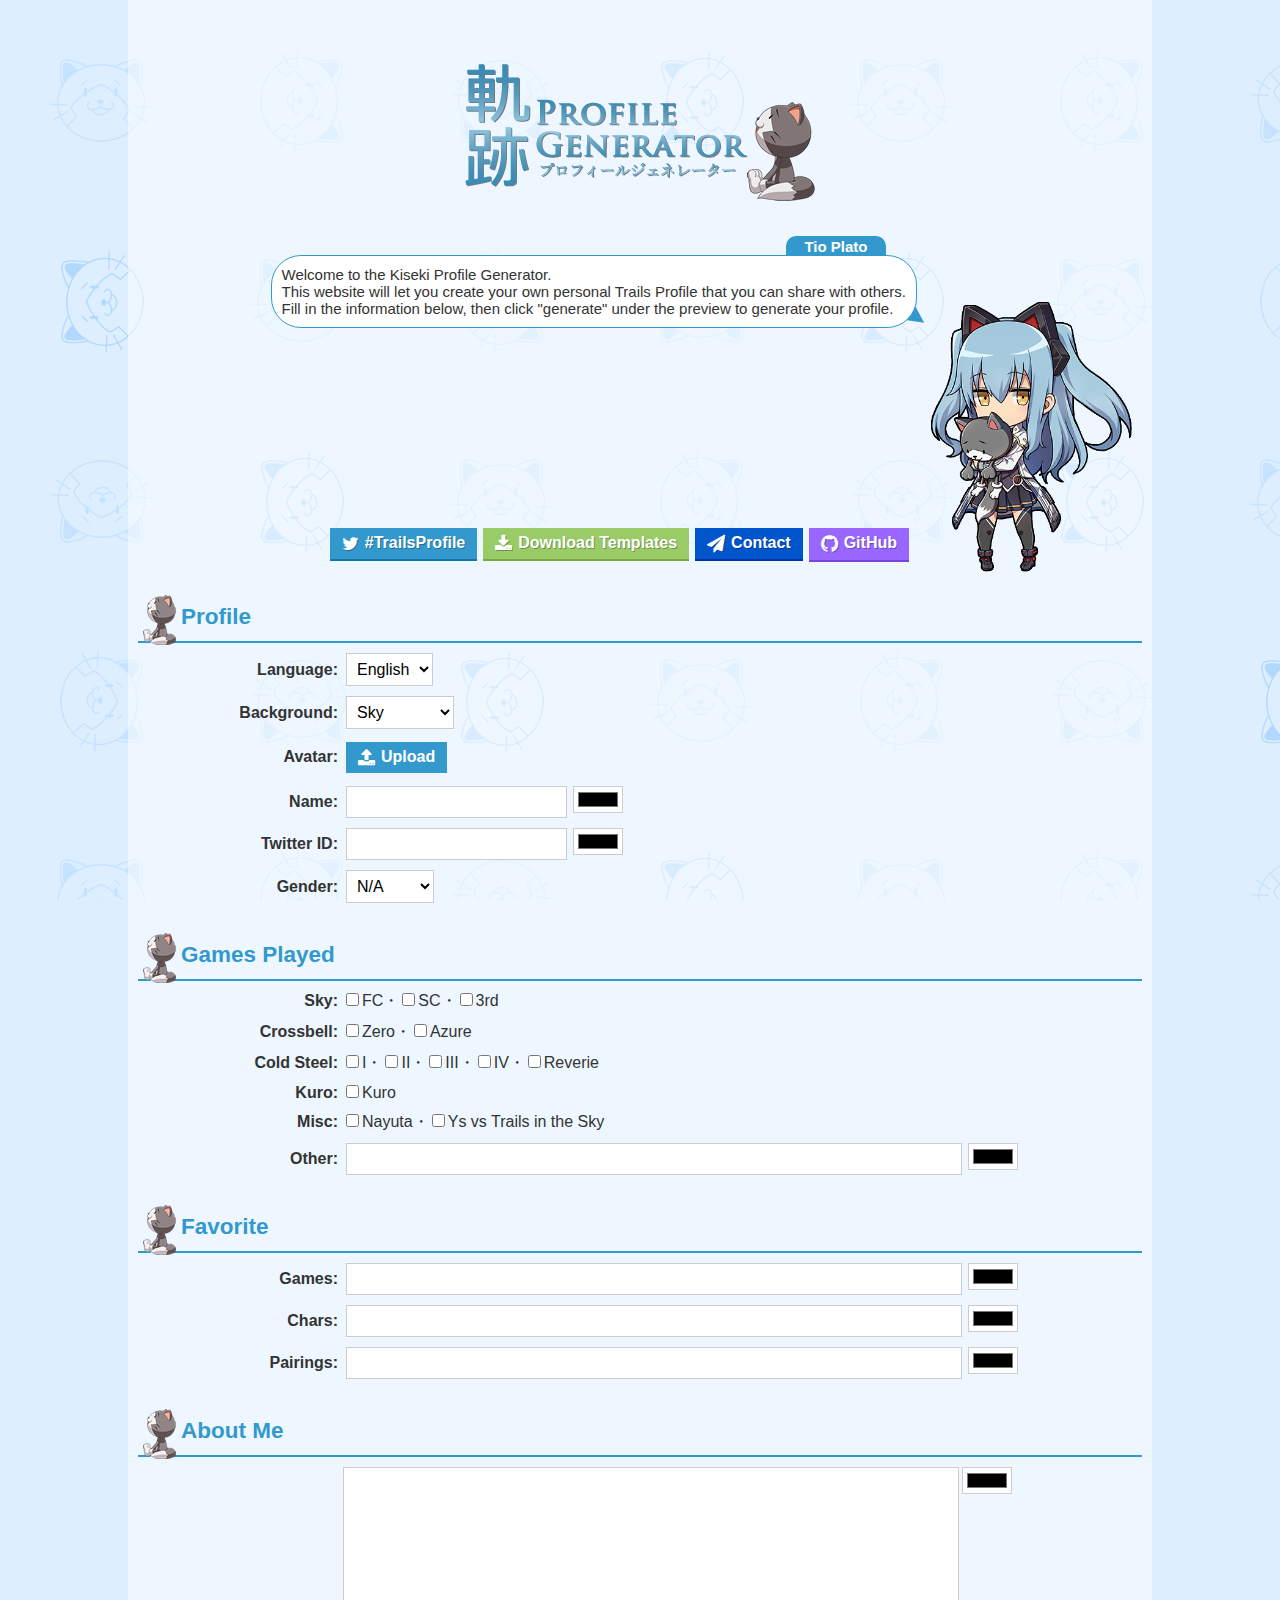
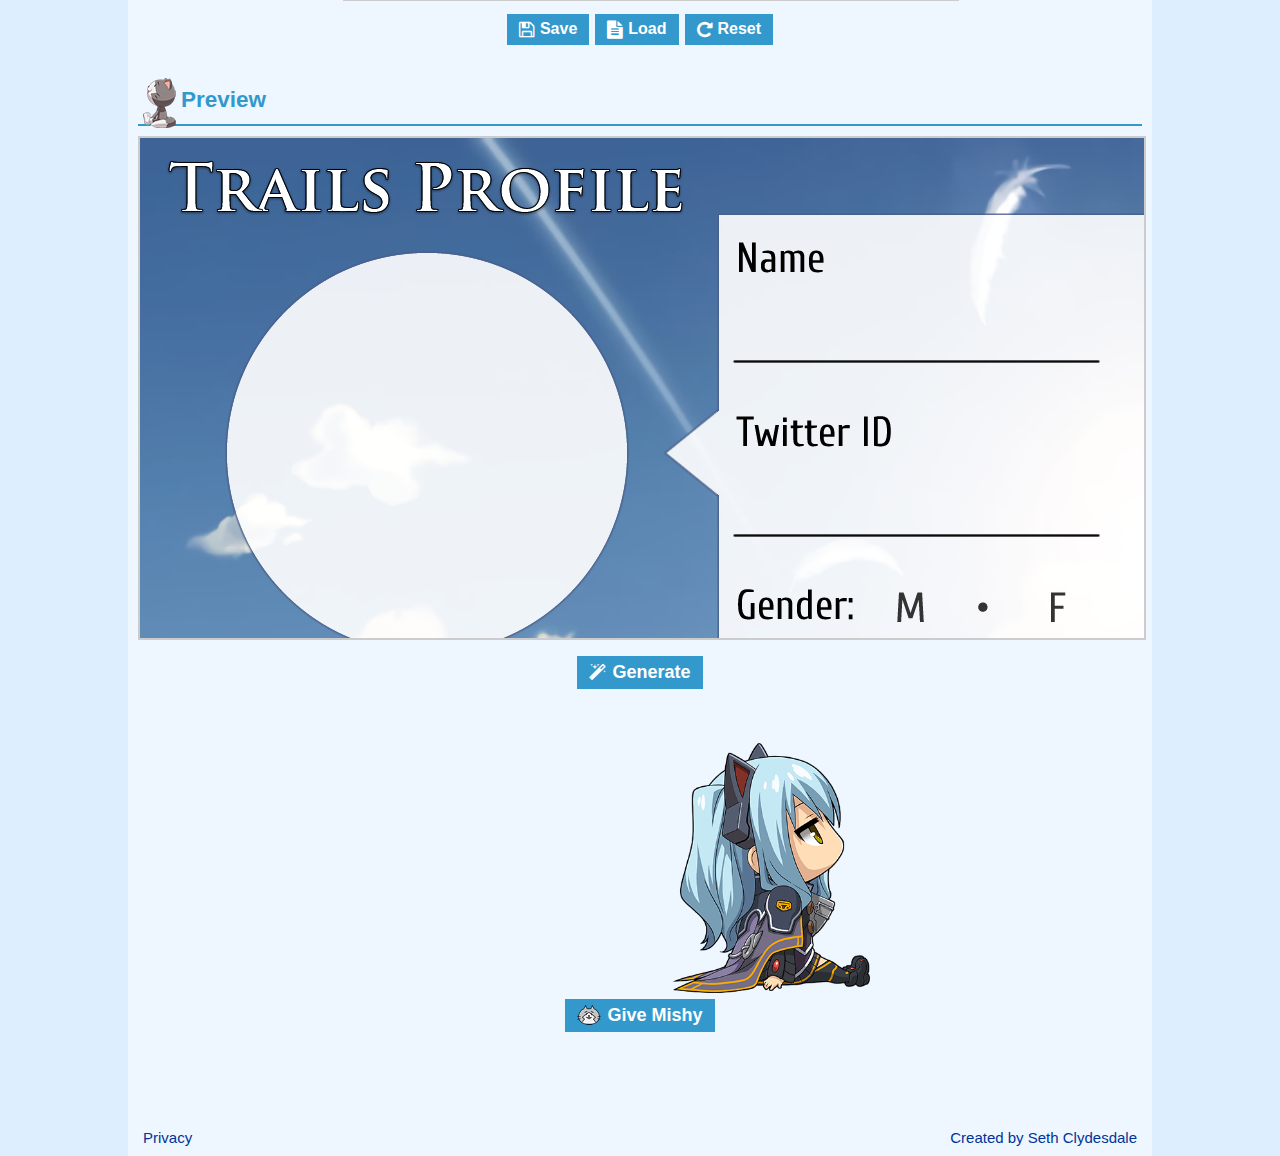
==== index.html @ 57419b1f "various updates" ====
<!DOCTYPE html>
<html prefix="og: http://ogp.me/ns#">
  <head>
    <title>Kiseki Profile Generator</title>
    <meta name="title" content="Kiseki Profile Generator">
    <meta name="twitter:title" content="Kiseki Profile Generator">
    <meta property="og:title" content="Kiseki Profile Generator">
    <meta name="description" content="Create and share your Kiseki Profile with others.">
    <meta property="og:description" content="Create and share your Kiseki Profile with others.">
    <link rel="shortcut icon" type="image/x-icon" href="aeon-system/images/tio.ico">

    <meta name="keywords" content="Trails profile, 軌跡プロフィール, templates, テンプレート, Falcom, ファルコム">
    <meta name="language" content="en">
    <meta charset="UTF-8">
    <meta name="viewport" content="width=device-width, initial-scale=1">

    <meta property="og:site_name" content="sethclydesdale.github.io">
    <meta property="og:url" content="https://sethclydesdale.github.io/kiseki-profile-generator/">
    <meta property="og:type" content="website">
    <meta property="og:image" content="https://sethclydesdale.github.io/kiseki-profile-generator/aeon-system/images/social.png">
    <meta name="twitter:card" content="summary">
    <meta name="twitter:creator" content="@SethC1995">

    <link rel="stylesheet" href="aeon-system/special-style-section.min.css">
    <script src="aeon-system/aeon-system.min.js"></script>
    <script src="aeon-system/html2canvas.min.js"></script>
    <script src="aeon-system/ga.js" async></script>
  </head>

  <body ondrop="AeonSystem.dropFile(event);" class="en-lang">
<script>
// quick lang change
if (storageOK && /"lang":"ja"/.test(localStorage.kisekiProfile)) {
  document.body.className = 'ja-lang';
  AeonSystem.profile.lang = 'ja';
}
</script>
    <div id="content">
      <div id="content-inner">
        <h1 id="logo"><a href="./" title="Kiseki Profile Generator"><img src="aeon-system/images/logo.png" alt="Kiseki Profile Generator"></a></h1>
        <div id="intro-box" class="clear">
          <p id="intro-bubble"><span class="en">Welcome to the Kiseki Profile Generator.</span><span class="ja">軌跡プロフィールジェネレーターへようこそ。</span><br><span class="en">This website will let you create your own personal Trails Profile that you can share with others.</span><span class="ja">このウェブサイトは、あなたの軌跡プロフィールを作らせます。</span><br><span class="en">Fill in the information below, then click "generate" under the preview to generate your profile.</span><span class="ja">次の情報を書き込んで、プレビューの下の「生成する」をクリックします。</span></p>
          <div id="intro-tio-container"><img id="intro-tio" src="aeon-system/images/intro-tio.png" title="めんどくさいです・・・でもがんばります。" onclick="AeonSystem.limitBreak(this);"></div>
          <div id="preload">
            <img src="aeon-system/images/tio-staff.png">
            <img src="aeon-system/images/tio-aeon-system.png">
            <img src="aeon-system/images/tio-plato.png">
            <img src="aeon-system/images/tio-plato-excited.png">
            <img src="aeon-system/images/mishy-run.png">
            <img src="aeon-system/images/tio-and-mishy.png">
          </div>
          <div id="aeon-system-audio">
            <audio id="aeon-system-kidou"><source src="aeon-system/audio/aeon-system-kidou.mp3" type="audio/mpeg"></audio>
            <audio id="aeon-system-limit-break"><source src="aeon-system/audio/aeon-system-limit-break.mp3" type="audio/mpeg"></audio>
            <audio id="mystic-core" loop><source src="aeon-system/audio/Mystic%20Core.mp3" type="audio/mpeg"></audio>
          </div>
        </div>
        
        <div id="button-options">
          <span class="en"><a class="link-profiles button" href="https://twitter.com/search?q=%23TrailsProfile&src=typed_query&f=live" target="_blank"><i class="fa">&#xf099;</i>#TrailsProfile</a></span>
          <span class="ja"><a class="link-profiles button" href="https://twitter.com/search?q=%23%E8%BB%8C%E8%B7%A1%E3%83%97%E3%83%AD%E3%83%95%E3%82%A3%E3%83%BC%E3%83%AB&src=typed_query&f=live" target="_blank"><i class="fa">&#xf099;</i>#軌跡プロフィール</a></span>
          <a id="link-download" class="button" href="aeon-system/template/Kiseki%20Profile%20Templates.zip"><i class="fa">&#xf019;</i><span class="en">Download Templates</span><span class="ja">テンプレートをダウンロードする</span></a>
          <a id="link-contact" class="button" href="contact/"><i class="fa">&#xf1d8;</i><span class="en">Contact</span><span class="ja">連絡する</span></a>
          <a id="link-github" class="button" href="https://github.com/SethClydesdale/kiseki-profile-generator"><i class="fa">&#xf09b;</i>GitHub</a><br>
        </div>
        
        <div id="info-zone">
          <h2 id="info"><span class="en">Profile</span><span class="ja">プロフィール</span></h2>
          <div class="info-row">
            <label class="label" for="info-lang"><span class="en">Language:</span><span class="ja">言語：</span></label>
            <select id="info-lang" onchange="AeonSystem.updateProfile(this, 'lang');">
              <option value="en" default>English</option>
              <option value="ja">日本語</option>
            </select>
          </div>
          
          <div class="info-row">
            <label class="label" for="info-background"><span class="en">Background:</span><span class="ja">壁紙：</span></label>
            <select id="info-background" onchange="AeonSystem.updateProfile(this, 'background');">
              <option value="sora" default>Sky</option>
              <option value="crossbell">Crossbell</option>
              <option value="sen">Cold Steel</option>
              <option value="kuro">Kuro</option>
            </select>
          </div>
          
          <div class="info-row">
            <label class="label" for="info-avatar"><span class="en">Avatar:</span><span class="ja">プロフィール写真：</span></label>
            <button id="uploadAvatar" class="button" onclick="this.nextSibling.click();"><i class="fa">&#xf093;</i><span class="en">Upload</span><span class="ja">アップロードする</span></button><input id="info-avatar" type="file" accept="image/*" onchange="AeonSystem.updateProfile(this, 'avatar');">
            <span id="uploadOK" style="display:none;"><span class="en">Uploaded!</span><span class="ja">アップロードした！</span><img src="aeon-system/images/mishy-upload-ok.png"></span>
          </div>
          
          <div class="info-row">
            <label class="label" for="info-name"><span class="en">Name:</span><span class="ja">名前：</span></label>
            <input id="info-name" type="text" oninput="AeonSystem.updateProfile(this, 'text');">
            <input id="info-nameColor" type="color" oninput="AeonSystem.updateProfile(this, 'fontColor');">
          </div>
          
          <div class="info-row">
            <label class="label" for="info-handle">Twitter ID:</label>
            <input id="info-handle" type="text" oninput="AeonSystem.updateProfile(this, 'text');">
            <input id="info-handleColor" type="color" oninput="AeonSystem.updateProfile(this, 'fontColor');">
          </div>
          
          <div class="info-row">
            <label class="label" for="info-gender"><span class="en">Gender:</span><span class="ja">性別：</span></label>
            <select id="info-gender" onchange="AeonSystem.updateProfile(this, 'gender');">
              <option value="null" default>N/A</option>
              <option value="male">Male</option>
              <option value="female">Female</option>
              <option value="other">Other</option>
            </select>
          </div>
          
          <h2 id="played"><span class="en">Games Played</span><span class="ja">プレイした作品</span></h2>
          <div class="info-row">
            <label class="label"><span class="en">Sky:</span><span class="ja">空の軌跡：</span></label>
            <label class="checkbox"><input id="info-sky1" type="checkbox" onchange="AeonSystem.updateProfile(this, 'checkbox');">FC</label><span class="divider"></span>
            <label class="checkbox"><input id="info-sky2" type="checkbox" onchange="AeonSystem.updateProfile(this, 'checkbox');">SC</label><span class="divider"></span>
            <label class="checkbox"><input id="info-sky3" type="checkbox" onchange="AeonSystem.updateProfile(this, 'checkbox');">3rd</label>
          </div>
          
          <div class="info-row">
            <label class="label"><span class="en">Crossbell:</span><span class="ja">クロスベル：</span></label>
            <label class="checkbox"><input id="info-zero" type="checkbox" onchange="AeonSystem.updateProfile(this, 'checkbox');"><span class="en">Zero</span><span class="ja">零の軌跡</span></label><span class="divider"></span>
            <label class="checkbox"><input id="info-ao" type="checkbox" onchange="AeonSystem.updateProfile(this, 'checkbox');"><span class="en">Azure</span><span class="ja">碧の軌跡</span></label>
          </div>
          
          <div class="info-row">
            <label class="label"><span class="en">Cold Steel:</span><span class="ja">閃の軌跡：</span></label>
            <label class="checkbox"><input id="info-sen1" type="checkbox" onchange="AeonSystem.updateProfile(this, 'checkbox');">I</label><span class="divider"></span>
            <label class="checkbox"><input id="info-sen2" type="checkbox" onchange="AeonSystem.updateProfile(this, 'checkbox');">II</label><span class="divider"></span>
            <label class="checkbox"><input id="info-sen3" type="checkbox" onchange="AeonSystem.updateProfile(this, 'checkbox');">III</label><span class="divider"></span>
            <label class="checkbox"><input id="info-sen4" type="checkbox" onchange="AeonSystem.updateProfile(this, 'checkbox');">IV</label><span class="divider"></span>
            <label class="checkbox"><input id="info-haji" type="checkbox" onchange="AeonSystem.updateProfile(this, 'checkbox');"><span class="en">Reverie</span><span class="ja">創の軌跡</span></label>
          </div>
          
          <div class="info-row">
            <label class="label"><span class="en">Kuro:</span><span class="ja">黎の軌跡：</span></label>
            <label class="checkbox"><input id="info-kuro1" type="checkbox" onchange="AeonSystem.updateProfile(this, 'checkbox');"><span class="en">Kuro</span><span class="ja">黎の軌跡</span></label>
          </div>
          
          <div class="info-row">
            <label class="label"><span class="en">Misc:</span><span class="ja">雑多：</span></label>
            <label class="checkbox"><input id="info-nayuta" type="checkbox" onchange="AeonSystem.updateProfile(this, 'checkbox');"><span class="en">Nayuta</span><span class="ja">那由多の軌跡</span></label><span class="divider"></span>
            <label class="checkbox"><input id="info-ysvskiseki" type="checkbox" onchange="AeonSystem.updateProfile(this, 'checkbox');"><span class="en">Ys vs Trails in the Sky</span><span class="ja">イースVS空の軌跡</span></label>
          </div>
          
          <div class="info-row">
            <label class="label" for="info-otherGames"><span class="en">Other:</span><span class="ja">その他：</span></label>
            <input id="info-otherGames" class="large-input" type="text" oninput="AeonSystem.updateProfile(this, 'text');">
            <input id="info-otherGamesColor" type="color" oninput="AeonSystem.updateProfile(this, 'fontColor');">
          </div>
          
          <h2 id="favorite"><span class="en">Favorite</span><span class="ja">特に好きな</span></h2>
          <div class="info-row">
            <label class="label" for="info-favgame"><span class="en">Games:</span><span class="ja">作品：</span></label>
            <input id="info-favgame" class="large-input" type="text" oninput="AeonSystem.updateProfile(this, 'text');">
            <input id="info-favgameColor" type="color" oninput="AeonSystem.updateProfile(this, 'fontColor');">
          </div>
          
          <div class="info-row">
            <label class="label" for="info-favchar"><span class="en">Chars:</span><span class="ja">キャラ：</span></label>
            <input id="info-favchar" class="large-input" type="text" oninput="AeonSystem.updateProfile(this, 'text');">
            <input id="info-favcharColor" type="color" oninput="AeonSystem.updateProfile(this, 'fontColor');">
          </div>
          
          <div class="info-row">
            <label class="label" for="info-favpair"><span class="en">Pairings:</span><span class="ja">コンビ：</span></label>
            <input id="info-favpair" class="large-input" type="text" oninput="AeonSystem.updateProfile(this, 'text');">
            <input id="info-favpairColor" type="color" oninput="AeonSystem.updateProfile(this, 'fontColor');">
          </div>
          
          <h2 id="about"><span class="en">About Me</span><span class="ja">自己紹介</span></h2>
          <div class="info-row">
            <label class="label"></label>
            <textarea id="info-about" class="large-input" oninput="AeonSystem.updateProfile(this, 'text');"></textarea>
            <input id="info-aboutColor" type="color" oninput="AeonSystem.updateProfile(this, 'fontColor');">
          </div>
        </div>

        <div id="profile-controls" class="center">
          <button id="downloadProfile" class="button" onclick="AeonSystem.downloadProfile();"><i class="fa">&#xf0c7;</i><span class="en">Save</span><span class="ja">セーブする</span></button>
          <button id="uploadProfile" class="button" onclick="this.nextSibling.click();"><i class="fa">&#xf15c;</i><span class="en">Load</span><span class="ja">ロードする</span></button><input id="fileLoader" type="file" accept=".json" onchange="AeonSystem.uploadProfile(this);">
          <button id="resetProfile" class="button" onclick="AeonSystem.resetProfile();"><i class="fa">&#xf01e;</i><span class="en">Reset</span><span class="ja">リセットする</span></button>
        </div>
        
        <h2 id="preview"><span class="en">Preview</span><span class="ja">プレビュー</span></h2>
        <div class="center">
          <div id="preview-box">
            <div id="template" class="sora-bg en-lang null-gender">
              <div id="kp-lang"></div>
              <img id="kp-avatar" style="display:none;">
              <div id="kp-name" class="text-zone"></div>
              <div id="kp-handle" class="text-zone"></div>
              <div id="kp-gender" class="circle"></div>
              <div id="kp-sky1" class="circle"></div>
              <div id="kp-sky2" class="circle"></div>
              <div id="kp-sky3" class="circle"></div>
              <div id="kp-zero" class="rect"></div>
              <div id="kp-ao" class="rect"></div>
              <div id="kp-sen1" class="circle"></div>
              <div id="kp-sen2" class="circle"></div>
              <div id="kp-sen3" class="circle"></div>
              <div id="kp-sen4" class="circle"></div>
              <div id="kp-haji" class="rect"></div>
              <div id="kp-kuro1" class="rect"></div>
              <div id="kp-nayuta" class="rect"></div>
              <div id="kp-ysvskiseki" class="rect"></div>
              <div id="kp-otherGames" class="text-zone"></div>
              <div id="kp-favgame" class="text-zone"></div>
              <div id="kp-favchar" class="text-zone"></div>
              <div id="kp-favpair" class="text-zone"></div>
              <div id="kp-about" class="text-zone"></div>
            </div>
            <script>AeonSystem.restoreProfile();</script>
          </div>
        </div>
        
        <div class="center">
          <button id="generateProfile" class="button" onclick="AeonSystem.generateProfile();"><i class="fa">&#xf0d0;</i><span class="en">Generate</span><span class="ja">生成する</span></button>
        </div>
        
        <br>
        <br>
        <br>
        <div id="tio-easter-egg" class="center">
          <img id="mishy" src="aeon-system/images/mishy.png" style="visibility:hidden;">
          <img id="tio-plato" src="aeon-system/images/sitting-tio.png" style="height:250px;">
          <br>
          <button class="button" style="font-size:18px;" onclick="AeonSystem.giveMishy(this);"><img id="yurumishy" src="aeon-system/images/yurumishy.png"><span class="en">Give Mishy</span><span class="ja">みっしぃをあげる</span></button>
          <div id="tio-and-mishy-audio">
            <audio id="tio-ah-mishy"><source src="aeon-system/audio/tio-ah-mishy.mp3" type="audio/mpeg"></audio>
            <audio id="tio-mishy"><source src="aeon-system/audio/tio-mishy.mp3" type="audio/mpeg"></audio>
            <audio id="tio-arigatou"><source src="aeon-system/audio/tio-arigatou.mp3" type="audio/mpeg"></audio>
          </div>
        </div>
        <br>
        <br>
        <br>
      </div>
    </div>
    
    <footer>
      <div class="inner clear">
        <div class="footer-left"><a href="https://sethclydesdale.github.io/privacy/"><span class="en">Privacy</span><span class="ja">ウェブサイトポリシー</span></a></div>
        <div class="footer-right"><a href="https://sethclydesdale.github.io/"><span class="en">Created by Seth Clydesdale</span><span class="ja">セス・クライズデールによって作られた</span></a></div>
      </div>
    </footer>
    
    <script>AeonSystem.kidou();</script>
  </body>
</html>
---- aeon-system/special-style-section.min.css ----
@font-face{font-family:CuprumWeb;src:url(fonts/Cuprum-VariableFont_wght.ttf) format('truetype');font-weight:400;font-style:normal}@font-face{font-family:FontAwesomeWeb;src:url(fonts/fontawesome-webfont.eot?v=4.7.0);src:url(fonts/fontawesome-webfont.eot?#iefix&v=4.7.0) format('embedded-opentype'),url(fonts/fontawesome-webfont.woff2?v=4.7.0) format('woff2'),url(fonts/fontawesome-webfont.woff?v=4.7.0) format('woff'),url(fonts/fontawesome-webfont.ttf?v=4.7.0) format('truetype'),url(fonts/fontawesome-webfont.svg?v=4.7.0#fontawesomeregular) format('svg');font-weight:400;font-style:normal}.fa{display:inline-block;font:normal normal normal 14px/1 FontAwesomeWeb,FontAwesome;font-size:inherit;text-rendering:auto;-webkit-font-smoothing:antialiased;-moz-osx-font-smoothing:grayscale}@keyframes aeon-glow{0%{box-shadow:0 0 20px 11px red}50%{box-shadow:0 0 25px 15px red}100%{box-shadow:0 0 20px 11px red}}@keyframes tioRunLeft{0%{left:0}100%{left:-100%}}@keyframes mishyRunLeft{0%{left:0}100%{left:-110%}}@keyframes tioRunRight{0%{left:-100%}100%{left:100%}}@keyframes mishyRunRight{0%{left:-110%}100%{left:110%}}@keyframes tioRunBack{0%{left:100%}80%{left:50%}100%{left:-5%}}@keyframes mishyRunBack{0%{left:110%}100%{left:10%}}.en-lang .ja,.ja-lang .en{display:none!important}input[type=color],input[type=text],select,textarea{font-size:16px;font-family:'メイリオ',Meiryo,Osaka,'ＭＳ Ｐゴシック','MS PGothic',"ヒラギノ角ゴ Pro W3","Hiragino Kaku Gothic Pro",Arial,sans-serif;background:#fff;border:1px solid #ccc;padding:6px;outline:0}input[type=color],select{cursor:pointer}input[type=color]{vertical-align:top;padding:1px 2px}input[type=color]:disabled,input[type=text]:disabled,select:disabled,textarea:disabled{color:#333}input[type=color]::placeholder,input[type=text]::placeholder,textarea::placeholder{color:#bbb}input[type=color]:hover,input[type=text]:hover,select:hover,textarea:hover{border-color:#999}input[type=color]:focus,input[type=text]:focus,select:focus,textarea:focus{border-color:#39c}.info-row{font-size:0;margin:10px 0}.info-row input,.info-row select{margin:0 3px}.info-row .label{font-weight:700;font-size:16px;text-align:right;display:inline-block;width:200px;margin-right:5px}.info-row input[type=checkbox],.info-row label[for]{cursor:pointer}.info-row .checkbox:hover,.info-row label[for]:hover{color:#39c}.info-row .checkbox{font-size:16px;cursor:pointer}.large-input{width:60%}.divider:after{content:"・";font-size:16px;color:#333}input[type=file]{position:absolute;visibility:hidden;height:1px;width:1px}#info-about{height:120px;resize:none}#uploadOK{color:#080;font-size:16px;font-weight:700;margin-left:3px}#uploadOK img{position:absolute;margin-left:6px}#profile-controls{font-size:0}#preview-box{border:2px solid #ccc;display:inline-block;margin:10px auto;max-width:100%;height:500px;overflow:auto}#generateProfile{font-size:18px}#template{width:1074px;height:1470px;margin:0 auto;position:relative;background-repeat:no-repeat;font-family:Cuprum,CuprumWeb,'メイリオ',Meiryo,Osaka,'ＭＳ Ｐゴシック','MS PGothic',"ヒラギノ角ゴ Pro W3","Hiragino Kaku Gothic Pro",Arial,sans-serif;color:#333}#template.sora-bg{background-image:url(template/sora.jpg)}#template.crossbell-bg{background-image:url(template/crossbell.jpg)}#template.sen-bg{background-image:url(template/sen.jpg)}#template.kuro-bg{background-image:url(template/kuro.jpg)}.en-lang #kp-lang{top:0;left:0;right:0;bottom:0;background-image:url(template/en.png)}.ja-lang #kp-lang{background-image:url(template/ja.png)}#template>*{position:absolute}.text-zone{font-size:24px;text-align:left;overflow:hidden;white-space:nowrap}.circle,.rect{border:3px solid #000;height:50px;width:50px;border-radius:100%;display:none}.rect{border-radius:10px}.circle.played,.rect.played{border-color:#080;opacity:.7;display:block}#kp-avatar{height:404px;width:404px;left:85px;top:113px;border-radius:100%}#kp-handle,#kp-name{font-size:38px;left:595px;width:363px}#kp-name{top:181px}#kp-handle{top:355px}#kp-gender{top:441px}.male-gender #kp-gender{border-color:#39c;left:743px;display:block}.female-gender #kp-gender{border-color:#c9c;left:889px;display:block}.other-gender #kp-gender{border-color:#999;left:815px;display:block}#kp-ao,#kp-sky1,#kp-sky2,#kp-sky3,#kp-zero{top:620px}#kp-sky1{left:257px}#kp-sky2{left:347px}#kp-sky3{left:444px}#kp-ao,#kp-zero{top:625px;height:40px}#kp-zero{left:594px;width:70px}#kp-ao{left:694px;width:90px}#kp-haji,#kp-sen1,#kp-sen2,#kp-sen3,#kp-sen4{height:40px;width:40px;top:697px}#kp-sen1{left:251px}#kp-sen2{left:322px}#kp-sen3{left:401px}#kp-sen4{left:486px}#kp-haji{left:594px;width:113px}#kp-kuro1{height:40px;width:73px;top:771px;left:84px}#kp-nayuta,#kp-ysvskiseki{height:40px;top:840px}#kp-nayuta{left:84px;width:110px}#kp-ysvskiseki{left:237px;width:326px}#kp-otherGames{top:926px;left:198px;width:778px}#kp-favgame{top:1058px;left:209px;width:767px}#kp-favchar{top:1124px;left:195px;width:782px}#kp-favpair{top:1191px;left:233px;width:744px}#kp-about{top:1310px;left:80px;width:916px;height:133px;white-space:normal}.ja-lang .text-zone{font-size:16px;font-weight:700}.ja-lang #kp-name,.ja-lang .text-zone{font-family:'メイリオ',Meiryo,Osaka,'ＭＳ Ｐゴシック','MS PGothic',"ヒラギノ角ゴ Pro W3","Hiragino Kaku Gothic Pro",Arial,sans-serif}.ja-lang #kp-handle,.ja-lang #kp-name{font-size:28px;font-weight:400}.ja-lang #kp-name{top:185px}.ja-lang #kp-handle{top:360px}.ja-lang .male-gender #kp-gender{left:738px}.ja-lang .female-gender #kp-gender{left:891px}.ja-lang #kp-sky1{left:289px}.ja-lang #kp-sky2{left:379px}.ja-lang #kp-sky3{left:475px}.ja-lang #kp-zero{left:597px;width:156px}.ja-lang #kp-ao{left:787px;width:155px}.ja-lang #kp-sen1{left:281px}.ja-lang #kp-sen2{left:352px}.ja-lang #kp-sen3{left:431px}.ja-lang #kp-sen4{left:516px}.ja-lang #kp-haji{left:597px;width:156px}.ja-lang #kp-kuro1{height:40px;width:156px;top:770px;left:85px}.ja-lang #kp-nayuta{left:85px;width:232px}.ja-lang #kp-ysvskiseki{left:371px;width:307px}.ja-lang #kp-otherGames{top:927px;left:252px;width:726px}.ja-lang #kp-favgame{top:1060px;left:212px;width:766px}.ja-lang #kp-favchar{top:1125px;left:249px;width:729px}.ja-lang #kp-favpair{top:1192px;left:249px;width:730px}.ja-lang #kp-about{font-size:18px;top:1310px;left:80px;width:916px;height:133px;white-space:normal}body{color:#333;background:#def url(images/mishy-bg.png) repeat fixed;font-size:15px;font-family:'メイリオ',Meiryo,Osaka,'ＭＳ Ｐゴシック','MS PGothic',"ヒラギノ角ゴ Pro W3","Hiragino Kaku Gothic Pro",Arial,sans-serif;padding:0;margin:0;display:flex;min-height:100vh;flex-direction:column}#content{background:#fff;background:rgba(255,255,255,.5);width:80%;max-width:1600px;margin:0 auto;flex:1 0 auto}#content-inner{padding:25px 10px}#logo{text-align:center;margin:0 0 20px 0}#intro-box{position:relative;z-index:1}#intro-tio{height:270px;cursor:pointer}#intro-tio-container{margin-right:10px;position:relative;top:50px;float:right;z-index:-1}#button-options{font-size:0;text-align:right;padding-right:230px}#button-options a{text-shadow:1px 1px 0 rgba(0,0,0,.3)}#button-options .link-profiles{border-bottom:2px solid #17a}#link-contact{background-color:#05c;border-bottom:2px solid #03a}#link-github{background-color:#96f;border-bottom:2px solid #74d}#link-download{background-color:#9c6;border-bottom:2px solid #7a4}#link-contact:hover{background-color:#04b}#link-github:hover{background-color:#85e}#link-download:hover{background-color:#8b5}#link-contact:active,#link-contact:focus{background-color:#03a}#link-github:active,#link-github:focus{background-color:#74d}#link-download:active,#link-download:focus{background-color:#7a4}#preload{width:1px;height:1px;visibility:hidden;overflow:hidden}.tio-limit-break:after,.tio-limit-break:before{content:"";display:block;position:absolute;box-shadow:0 0 20px 11px red;animation:aeon-glow 3s ease-in-out infinite}.tio-limit-break:before{top:22px;left:117px}.tio-limit-break:after{top:40px;right:105px}#intro-bubble{background-color:#fff;border:1px solid #39c;border-radius:30px;display:inline-block;min-width:200px;text-align:left;padding:10px;float:right;margin:3px;margin-right:225px;margin-bottom:-110px;position:relative}.aeon-system-active #intro-bubble{margin-right:255px}.aeon-system-dialogue{font-size:24px;line-height:60px}#intro-bubble:before{content:"Tio Plato";text-align:center;color:#fff;background:#39c;font-weight:700;position:absolute;height:20px;width:100px;line-height:21px;top:-20px;right:30px;border-radius:10px 10px 0 0}.ja-lang #intro-bubble:before{content:"ティオ・プラトー";width:150px}#intro-bubble:after{content:"";border-bottom:20px solid #39c;border-right:10px solid transparent;border-left:10px solid transparent;position:absolute;right:-10px;bottom:0;transform:rotate(125deg);z-index:-1}.center{text-align:center}.clear:after,.column-row:after{content:"";display:table;clear:both}a{color:#039;text-decoration:none}a:hover{text-decoration:underline}.button,a.button{color:#fff;background:#39c;font-size:16px;font-family:'メイリオ',Meiryo,Osaka,'ＭＳ Ｐゴシック','MS PGothic',"ヒラギノ角ゴ Pro W3","Hiragino Kaku Gothic Pro",Arial,sans-serif;text-decoration:none;border:none;font-weight:700;display:inline-block;padding:6px 12px;margin:3px;cursor:pointer;outline:0;-webkit-touch-callout:none;-webkit-user-select:none;-khtml-user-select:none;-moz-user-select:none;-ms-user-select:none;user-select:none}.button:hover,a.button:hover{background:#28b}.button:focus,a.button:focus{background:#17a}.button .fa{font-size:18px;margin-right:6px;vertical-align:middle}#link-github .fa{font-size:20px}#yurumishy{vertical-align:-4px;margin-right:6px}.menu-list{text-align:left;list-style-type:none}.menu-list li{margin:20px 0}.menu-list.with-mishy li{background:url(images/mishy-tail.png) no-repeat 0 50%;min-height:25px;padding-left:35px}h2{color:#39c;border-bottom:2px solid #39c;margin:30px 0 0 0}h2:before{content:url(images/sitting-mishy.png);vertical-align:middle;display:inline-block;margin-bottom:-13px;margin-right:5px;margin-left:5px;width:33px;height:59px}.title{color:#333;font-size:28px;margin:20px 0}.title-desc{font-size:16px}.title-med{font-size:18px;margin:10px 0}.section-title{color:#39c;font-size:24px;border-bottom:2px solid #39c;margin:0;padding-bottom:6px}.sub-title{font-size:18px;margin:16px 0}#tio-easter-egg{height:300px;overflow:hidden}#mishy,#tio-plato{position:relative}#tio-plato.runLeft{left:-100%;animation:tioRunLeft 3s linear}#mishy.runLeft{left:-110%;animation:mishyRunLeft 3s linear}#tio-plato.runRight{transform:scaleX(-1);left:100%;animation:tioRunRight 3s linear}#mishy.runRight{margin-right:-450px;transform:scaleX(-1);left:110%;animation:mishyRunRight 3s linear}#tio-plato.runBack{left:-5%;animation:tioRunBack 3s linear}#mishy.runBack{left:10%;animation:mishyRunBack 3s linear}footer{background:#fff;background:rgba(255,255,255,.5);width:80%;max-width:1600px;margin:0 auto}footer .inner{padding:10px 15px}.footer-left{float:left}.footer-right{float:right}@media (max-width:900px){#content{width:100%;padding:25px 0}footer{width:100%}}@media (max-width:750px){#logo img{max-width:100%}.info-row{text-align:center}#uploadOK{display:block}.info-row .label{text-align:center;display:block;width:auto}.info-row input[type=text],.info-row select,.info-row textarea{width:90%}.info-row input[type=color]{margin-top:5px}#button-options{text-align:center;margin-top:70px;padding:0!important}#tio-easter-egg{height:auto}#mishy,#tio-plato{height:100px!important}#intro-bubble,#intro-tio-container{text-align:center;float:none}#intro-bubble{width:90%;min-width:auto;margin:0 auto}#intro-bubble:after{bottom:-20px;right:50%;transform:rotate(180deg)}.tio-limit-break:after,.tio-limit-break:before{display:none}#contact-links{float:none!important;display:block;width:80%!important;margin:0 auto;margin-top:60px;top:0!important;right:0!important}.footer-left,.footer-right{text-align:center;margin:15px 0;float:none}}
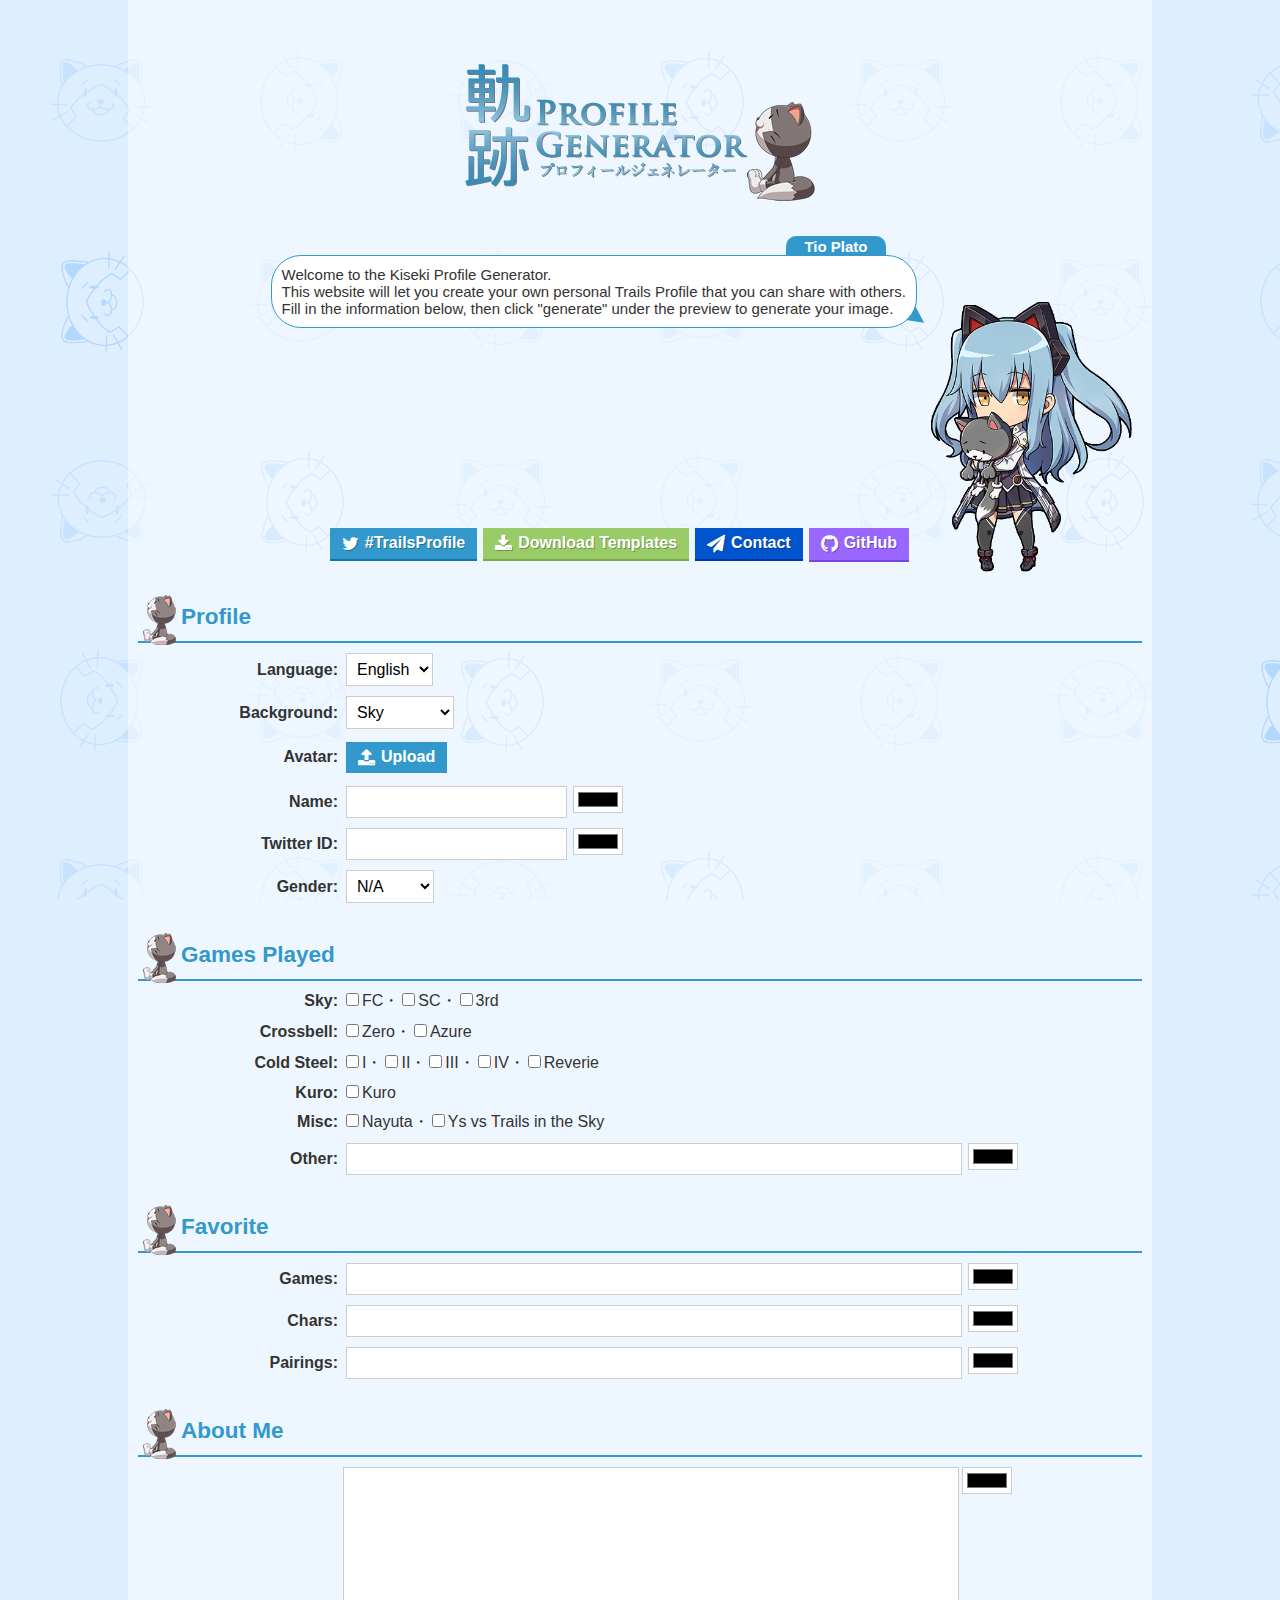
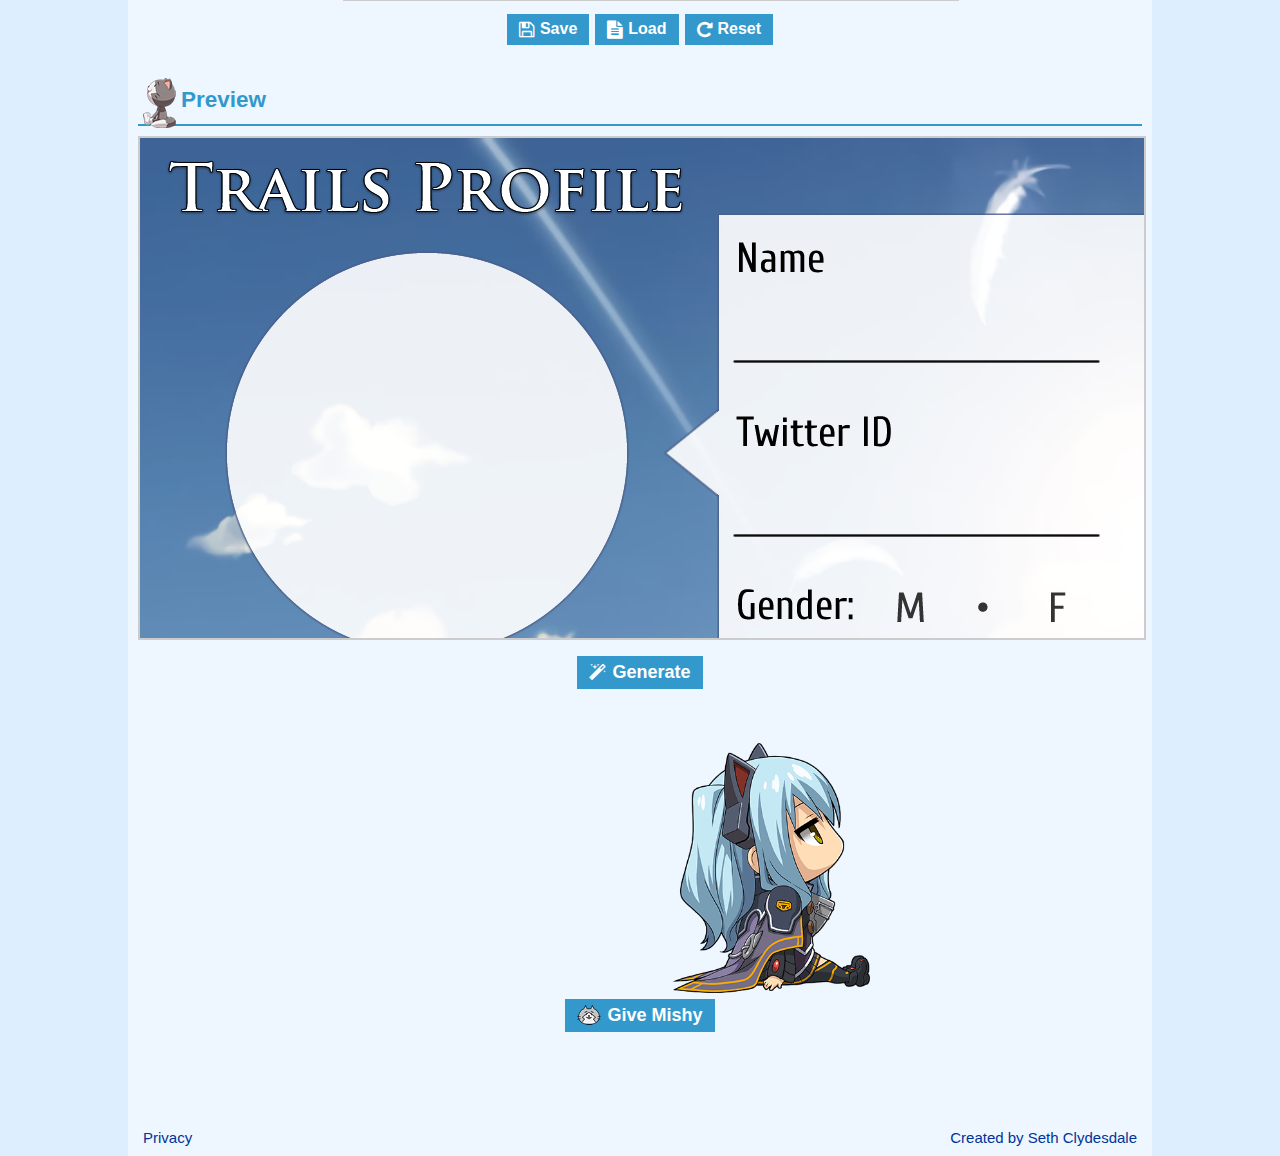
==== commit 1e3c87f1: "adjust wording" ====
--- a/index.html
+++ b/index.html
@@ -39,7 +39,7 @@
       <div id="content-inner">
         <h1 id="logo"><a href="./" title="Kiseki Profile Generator"><img src="aeon-system/images/logo.png" alt="Kiseki Profile Generator"></a></h1>
         <div id="intro-box" class="clear">
-          <p id="intro-bubble"><span class="en">Welcome to the Kiseki Profile Generator.</span><span class="ja">軌跡プロフィールジェネレーターへようこそ。</span><br><span class="en">This website will let you create your own personal Trails Profile that you can share with others.</span><span class="ja">このウェブサイトは、あなたの軌跡プロフィールを作らせます。</span><br><span class="en">Fill in the information below, then click "generate" under the preview to generate your profile.</span><span class="ja">次の情報を書き込んで、プレビューの下の「生成する」をクリックします。</span></p>
+          <p id="intro-bubble"><span class="en">Welcome to the Kiseki Profile Generator.</span><span class="ja">軌跡プロフィールジェネレーターへようこそ。</span><br><span class="en">This website will let you create your own personal Trails Profile that you can share with others.</span><span class="ja">このウェブサイトは、あなたの軌跡プロフィールを作らせます。</span><br><span class="en">Fill in the information below, then click "generate" under the preview to generate your image.</span><span class="ja">次の情報を書き込んで、プレビューの下の「生成する」をクリックします。</span></p>
           <div id="intro-tio-container"><img id="intro-tio" src="aeon-system/images/intro-tio.png" title="めんどくさいです・・・でもがんばります。" onclick="AeonSystem.limitBreak(this);"></div>
           <div id="preload">
             <img src="aeon-system/images/tio-staff.png">
--- a/aeon-system/special-style-section.min.css
+++ b/aeon-system/special-style-section.min.css
@@ -1 +1 @@
-@font-face{font-family:CuprumWeb;src:url(fonts/Cuprum-VariableFont_wght.ttf) format('truetype');font-weight:400;font-style:normal}@font-face{font-family:FontAwesomeWeb;src:url(fonts/fontawesome-webfont.eot?v=4.7.0);src:url(fonts/fontawesome-webfont.eot?#iefix&v=4.7.0) format('embedded-opentype'),url(fonts/fontawesome-webfont.woff2?v=4.7.0) format('woff2'),url(fonts/fontawesome-webfont.woff?v=4.7.0) format('woff'),url(fonts/fontawesome-webfont.ttf?v=4.7.0) format('truetype'),url(fonts/fontawesome-webfont.svg?v=4.7.0#fontawesomeregular) format('svg');font-weight:400;font-style:normal}.fa{display:inline-block;font:normal normal normal 14px/1 FontAwesomeWeb,FontAwesome;font-size:inherit;text-rendering:auto;-webkit-font-smoothing:antialiased;-moz-osx-font-smoothing:grayscale}@keyframes aeon-glow{0%{box-shadow:0 0 20px 11px red}50%{box-shadow:0 0 25px 15px red}100%{box-shadow:0 0 20px 11px red}}@keyframes tioRunLeft{0%{left:0}100%{left:-100%}}@keyframes mishyRunLeft{0%{left:0}100%{left:-110%}}@keyframes tioRunRight{0%{left:-100%}100%{left:100%}}@keyframes mishyRunRight{0%{left:-110%}100%{left:110%}}@keyframes tioRunBack{0%{left:100%}80%{left:50%}100%{left:-5%}}@keyframes mishyRunBack{0%{left:110%}100%{left:10%}}.en-lang .ja,.ja-lang .en{display:none!important}input[type=color],input[type=text],select,textarea{font-size:16px;font-family:'メイリオ',Meiryo,Osaka,'ＭＳ Ｐゴシック','MS PGothic',"ヒラギノ角ゴ Pro W3","Hiragino Kaku Gothic Pro",Arial,sans-serif;background:#fff;border:1px solid #ccc;padding:6px;outline:0}input[type=color],select{cursor:pointer}input[type=color]{vertical-align:top;padding:1px 2px}input[type=color]:disabled,input[type=text]:disabled,select:disabled,textarea:disabled{color:#333}input[type=color]::placeholder,input[type=text]::placeholder,textarea::placeholder{color:#bbb}input[type=color]:hover,input[type=text]:hover,select:hover,textarea:hover{border-color:#999}input[type=color]:focus,input[type=text]:focus,select:focus,textarea:focus{border-color:#39c}.info-row{font-size:0;margin:10px 0}.info-row input,.info-row select{margin:0 3px}.info-row .label{font-weight:700;font-size:16px;text-align:right;display:inline-block;width:200px;margin-right:5px}.info-row input[type=checkbox],.info-row label[for]{cursor:pointer}.info-row .checkbox:hover,.info-row label[for]:hover{color:#39c}.info-row .checkbox{font-size:16px;cursor:pointer}.large-input{width:60%}.divider:after{content:"・";font-size:16px;color:#333}input[type=file]{position:absolute;visibility:hidden;height:1px;width:1px}#info-about{height:120px;resize:none}#uploadOK{color:#080;font-size:16px;font-weight:700;margin-left:3px}#uploadOK img{position:absolute;margin-left:6px}#profile-controls{font-size:0}#preview-box{border:2px solid #ccc;display:inline-block;margin:10px auto;max-width:100%;height:500px;overflow:auto}#generateProfile{font-size:18px}#template{width:1074px;height:1470px;margin:0 auto;position:relative;background-repeat:no-repeat;font-family:Cuprum,CuprumWeb,'メイリオ',Meiryo,Osaka,'ＭＳ Ｐゴシック','MS PGothic',"ヒラギノ角ゴ Pro W3","Hiragino Kaku Gothic Pro",Arial,sans-serif;color:#333}#template.sora-bg{background-image:url(template/sora.jpg)}#template.crossbell-bg{background-image:url(template/crossbell.jpg)}#template.sen-bg{background-image:url(template/sen.jpg)}#template.kuro-bg{background-image:url(template/kuro.jpg)}.en-lang #kp-lang{top:0;left:0;right:0;bottom:0;background-image:url(template/en.png)}.ja-lang #kp-lang{background-image:url(template/ja.png)}#template>*{position:absolute}.text-zone{font-size:24px;text-align:left;overflow:hidden;white-space:nowrap}.circle,.rect{border:3px solid #000;height:50px;width:50px;border-radius:100%;display:none}.rect{border-radius:10px}.circle.played,.rect.played{border-color:#080;opacity:.7;display:block}#kp-avatar{height:404px;width:404px;left:85px;top:113px;border-radius:100%}#kp-handle,#kp-name{font-size:38px;left:595px;width:363px}#kp-name{top:181px}#kp-handle{top:355px}#kp-gender{top:441px}.male-gender #kp-gender{border-color:#39c;left:743px;display:block}.female-gender #kp-gender{border-color:#c9c;left:889px;display:block}.other-gender #kp-gender{border-color:#999;left:815px;display:block}#kp-ao,#kp-sky1,#kp-sky2,#kp-sky3,#kp-zero{top:620px}#kp-sky1{left:257px}#kp-sky2{left:347px}#kp-sky3{left:444px}#kp-ao,#kp-zero{top:625px;height:40px}#kp-zero{left:594px;width:70px}#kp-ao{left:694px;width:90px}#kp-haji,#kp-sen1,#kp-sen2,#kp-sen3,#kp-sen4{height:40px;width:40px;top:697px}#kp-sen1{left:251px}#kp-sen2{left:322px}#kp-sen3{left:401px}#kp-sen4{left:486px}#kp-haji{left:594px;width:113px}#kp-kuro1{height:40px;width:73px;top:771px;left:84px}#kp-nayuta,#kp-ysvskiseki{height:40px;top:840px}#kp-nayuta{left:84px;width:110px}#kp-ysvskiseki{left:237px;width:326px}#kp-otherGames{top:926px;left:198px;width:778px}#kp-favgame{top:1058px;left:209px;width:767px}#kp-favchar{top:1124px;left:195px;width:782px}#kp-favpair{top:1191px;left:233px;width:744px}#kp-about{top:1310px;left:80px;width:916px;height:133px;white-space:normal}.ja-lang .text-zone{font-size:16px;font-weight:700}.ja-lang #kp-name,.ja-lang .text-zone{font-family:'メイリオ',Meiryo,Osaka,'ＭＳ Ｐゴシック','MS PGothic',"ヒラギノ角ゴ Pro W3","Hiragino Kaku Gothic Pro",Arial,sans-serif}.ja-lang #kp-handle,.ja-lang #kp-name{font-size:28px;font-weight:400}.ja-lang #kp-name{top:185px}.ja-lang #kp-handle{top:360px}.ja-lang .male-gender #kp-gender{left:738px}.ja-lang .female-gender #kp-gender{left:891px}.ja-lang #kp-sky1{left:289px}.ja-lang #kp-sky2{left:379px}.ja-lang #kp-sky3{left:475px}.ja-lang #kp-zero{left:597px;width:156px}.ja-lang #kp-ao{left:787px;width:155px}.ja-lang #kp-sen1{left:281px}.ja-lang #kp-sen2{left:352px}.ja-lang #kp-sen3{left:431px}.ja-lang #kp-sen4{left:516px}.ja-lang #kp-haji{left:597px;width:156px}.ja-lang #kp-kuro1{height:40px;width:156px;top:770px;left:85px}.ja-lang #kp-nayuta{left:85px;width:232px}.ja-lang #kp-ysvskiseki{left:371px;width:307px}.ja-lang #kp-otherGames{top:927px;left:252px;width:726px}.ja-lang #kp-favgame{top:1060px;left:212px;width:766px}.ja-lang #kp-favchar{top:1125px;left:249px;width:729px}.ja-lang #kp-favpair{top:1192px;left:249px;width:730px}.ja-lang #kp-about{font-size:18px;top:1310px;left:80px;width:916px;height:133px;white-space:normal}body{color:#333;background:#def url(images/mishy-bg.png) repeat fixed;font-size:15px;font-family:'メイリオ',Meiryo,Osaka,'ＭＳ Ｐゴシック','MS PGothic',"ヒラギノ角ゴ Pro W3","Hiragino Kaku Gothic Pro",Arial,sans-serif;padding:0;margin:0;display:flex;min-height:100vh;flex-direction:column}#content{background:#fff;background:rgba(255,255,255,.5);width:80%;max-width:1600px;margin:0 auto;flex:1 0 auto}#content-inner{padding:25px 10px}#logo{text-align:center;margin:0 0 20px 0}#intro-box{position:relative;z-index:1}#intro-tio{height:270px;cursor:pointer}#intro-tio-container{margin-right:10px;position:relative;top:50px;float:right;z-index:-1}#button-options{font-size:0;text-align:right;padding-right:230px}#button-options a{text-shadow:1px 1px 0 rgba(0,0,0,.3)}#button-options .link-profiles{border-bottom:2px solid #17a}#link-contact{background-color:#05c;border-bottom:2px solid #03a}#link-github{background-color:#96f;border-bottom:2px solid #74d}#link-download{background-color:#9c6;border-bottom:2px solid #7a4}#link-contact:hover{background-color:#04b}#link-github:hover{background-color:#85e}#link-download:hover{background-color:#8b5}#link-contact:active,#link-contact:focus{background-color:#03a}#link-github:active,#link-github:focus{background-color:#74d}#link-download:active,#link-download:focus{background-color:#7a4}#preload{width:1px;height:1px;visibility:hidden;overflow:hidden}.tio-limit-break:after,.tio-limit-break:before{content:"";display:block;position:absolute;box-shadow:0 0 20px 11px red;animation:aeon-glow 3s ease-in-out infinite}.tio-limit-break:before{top:22px;left:117px}.tio-limit-break:after{top:40px;right:105px}#intro-bubble{background-color:#fff;border:1px solid #39c;border-radius:30px;display:inline-block;min-width:200px;text-align:left;padding:10px;float:right;margin:3px;margin-right:225px;margin-bottom:-110px;position:relative}.aeon-system-active #intro-bubble{margin-right:255px}.aeon-system-dialogue{font-size:24px;line-height:60px}#intro-bubble:before{content:"Tio Plato";text-align:center;color:#fff;background:#39c;font-weight:700;position:absolute;height:20px;width:100px;line-height:21px;top:-20px;right:30px;border-radius:10px 10px 0 0}.ja-lang #intro-bubble:before{content:"ティオ・プラトー";width:150px}#intro-bubble:after{content:"";border-bottom:20px solid #39c;border-right:10px solid transparent;border-left:10px solid transparent;position:absolute;right:-10px;bottom:0;transform:rotate(125deg);z-index:-1}.center{text-align:center}.clear:after,.column-row:after{content:"";display:table;clear:both}a{color:#039;text-decoration:none}a:hover{text-decoration:underline}.button,a.button{color:#fff;background:#39c;font-size:16px;font-family:'メイリオ',Meiryo,Osaka,'ＭＳ Ｐゴシック','MS PGothic',"ヒラギノ角ゴ Pro W3","Hiragino Kaku Gothic Pro",Arial,sans-serif;text-decoration:none;border:none;font-weight:700;display:inline-block;padding:6px 12px;margin:3px;cursor:pointer;outline:0;-webkit-touch-callout:none;-webkit-user-select:none;-khtml-user-select:none;-moz-user-select:none;-ms-user-select:none;user-select:none}.button:hover,a.button:hover{background:#28b}.button:focus,a.button:focus{background:#17a}.button .fa{font-size:18px;margin-right:6px;vertical-align:middle}#link-github .fa{font-size:20px}#yurumishy{vertical-align:-4px;margin-right:6px}.menu-list{text-align:left;list-style-type:none}.menu-list li{margin:20px 0}.menu-list.with-mishy li{background:url(images/mishy-tail.png) no-repeat 0 50%;min-height:25px;padding-left:35px}h2{color:#39c;border-bottom:2px solid #39c;margin:30px 0 0 0}h2:before{content:url(images/sitting-mishy.png);vertical-align:middle;display:inline-block;margin-bottom:-13px;margin-right:5px;margin-left:5px;width:33px;height:59px}.title{color:#333;font-size:28px;margin:20px 0}.title-desc{font-size:16px}.title-med{font-size:18px;margin:10px 0}.section-title{color:#39c;font-size:24px;border-bottom:2px solid #39c;margin:0;padding-bottom:6px}.sub-title{font-size:18px;margin:16px 0}#tio-easter-egg{height:300px;overflow:hidden}#mishy,#tio-plato{position:relative}#tio-plato.runLeft{left:-100%;animation:tioRunLeft 3s linear}#mishy.runLeft{left:-110%;animation:mishyRunLeft 3s linear}#tio-plato.runRight{transform:scaleX(-1);left:100%;animation:tioRunRight 3s linear}#mishy.runRight{margin-right:-450px;transform:scaleX(-1);left:110%;animation:mishyRunRight 3s linear}#tio-plato.runBack{left:-5%;animation:tioRunBack 3s linear}#mishy.runBack{left:10%;animation:mishyRunBack 3s linear}footer{background:#fff;background:rgba(255,255,255,.5);width:80%;max-width:1600px;margin:0 auto}footer .inner{padding:10px 15px}.footer-left{float:left}.footer-right{float:right}@media (max-width:900px){#content{width:100%;padding:25px 0}footer{width:100%}}@media (max-width:750px){#logo img{max-width:100%}.info-row{text-align:center}#uploadOK{display:block}.info-row .label{text-align:center;display:block;width:auto}.info-row input[type=text],.info-row select,.info-row textarea{width:90%}.info-row input[type=color]{margin-top:5px}#button-options{text-align:center;margin-top:70px;padding:0!important}#tio-easter-egg{height:auto}#mishy,#tio-plato{height:100px!important}#intro-bubble,#intro-tio-container{text-align:center;float:none}#intro-bubble{width:90%;min-width:auto;margin:0 auto}#intro-bubble:after{bottom:-20px;right:50%;transform:rotate(180deg)}.tio-limit-break:after,.tio-limit-break:before{display:none}#contact-links{float:none!important;display:block;width:80%!important;margin:0 auto;margin-top:60px;top:0!important;right:0!important}.footer-left,.footer-right{text-align:center;margin:15px 0;float:none}}+@font-face{font-family:CuprumWeb;src:url(fonts/Cuprum-VariableFont_wght.ttf) format('truetype');font-weight:400;font-style:normal}@font-face{font-family:FontAwesomeWeb;src:url(fonts/fontawesome-webfont.eot?v=4.7.0);src:url(fonts/fontawesome-webfont.eot?#iefix&v=4.7.0) format('embedded-opentype'),url(fonts/fontawesome-webfont.woff2?v=4.7.0) format('woff2'),url(fonts/fontawesome-webfont.woff?v=4.7.0) format('woff'),url(fonts/fontawesome-webfont.ttf?v=4.7.0) format('truetype'),url(fonts/fontawesome-webfont.svg?v=4.7.0#fontawesomeregular) format('svg');font-weight:400;font-style:normal}.fa{display:inline-block;font:normal normal normal 14px/1 FontAwesomeWeb,FontAwesome;font-size:inherit;text-rendering:auto;-webkit-font-smoothing:antialiased;-moz-osx-font-smoothing:grayscale}@keyframes aeon-glow{0%{box-shadow:0 0 20px 11px red}50%{box-shadow:0 0 25px 15px red}100%{box-shadow:0 0 20px 11px red}}@keyframes tioRunLeft{0%{left:0}100%{left:-100%}}@keyframes mishyRunLeft{0%{left:0}100%{left:-110%}}@keyframes tioRunRight{0%{left:-100%}100%{left:100%}}@keyframes mishyRunRight{0%{left:-110%}100%{left:110%}}@keyframes tioRunBack{0%{left:100%}80%{left:50%}100%{left:-5%}}@keyframes mishyRunBack{0%{left:110%}100%{left:10%}}.en-lang .ja,.ja-lang .en{display:none!important}input[type=color],input[type=text],select,textarea{font-size:16px;font-family:'メイリオ',Meiryo,Osaka,'ＭＳ Ｐゴシック','MS PGothic',"ヒラギノ角ゴ Pro W3","Hiragino Kaku Gothic Pro",Arial,sans-serif;background:#fff;border:1px solid #ccc;padding:6px;outline:0}input[type=color],select{cursor:pointer}input[type=color]{vertical-align:top;padding:1px 2px}input[type=color]:disabled,input[type=text]:disabled,select:disabled,textarea:disabled{color:#333}input[type=color]::placeholder,input[type=text]::placeholder,textarea::placeholder{color:#bbb}input[type=color]:hover,input[type=text]:hover,select:hover,textarea:hover{border-color:#999}input[type=color]:focus,input[type=text]:focus,select:focus,textarea:focus{border-color:#39c}.info-row{font-size:0;margin:10px 0}.info-row input,.info-row select{margin:0 3px}.info-row .label{font-weight:700;font-size:16px;text-align:right;display:inline-block;width:200px;margin-right:5px}.info-row input[type=checkbox],.info-row label[for]{cursor:pointer}.info-row .checkbox:hover,.info-row label[for]:hover{color:#39c}.info-row .checkbox{font-size:16px;cursor:pointer}.large-input{width:60%}.divider:after{content:"・";font-size:16px;color:#333}input[type=file]{position:absolute;visibility:hidden;height:1px;width:1px}#info-about{height:120px;resize:none}#uploadOK{color:#080;font-size:16px;font-weight:700;margin-left:3px}#uploadOK img{position:absolute;margin-left:6px}#profile-controls{font-size:0}#preview-box{border:2px solid #ccc;display:inline-block;margin:10px auto;max-width:100%;height:500px;overflow:auto}#generateProfile{font-size:18px}#template{width:1074px;height:1470px;margin:0 auto;position:relative;background-repeat:no-repeat;font-family:Cuprum,CuprumWeb,'メイリオ',Meiryo,Osaka,'ＭＳ Ｐゴシック','MS PGothic',"ヒラギノ角ゴ Pro W3","Hiragino Kaku Gothic Pro",Arial,sans-serif;color:#333}#template.sora-bg{background-image:url(template/sora.jpg)}#template.crossbell-bg{background-image:url(template/crossbell.jpg)}#template.sen-bg{background-image:url(template/sen.jpg)}#template.kuro-bg{background-image:url(template/kuro.jpg)}.en-lang #kp-lang{top:0;left:0;right:0;bottom:0;background-image:url(template/en.png)}.ja-lang #kp-lang{background-image:url(template/ja.png)}#template>*{position:absolute}.text-zone{font-size:24px;text-align:left;overflow:hidden;white-space:nowrap}.circle,.rect{border:3px solid #000;height:50px;width:50px;border-radius:100%;display:none}.rect{border-radius:10px}.circle.played,.rect.played{border-color:#080;opacity:.7;display:block}#kp-avatar{height:404px;width:404px;left:85px;top:113px;border-radius:100%}#kp-handle,#kp-name{font-size:38px;left:595px;width:363px}#kp-name{top:181px}#kp-handle{top:355px}#kp-gender{top:441px}.male-gender #kp-gender{border-color:#39c;left:743px;display:block}.female-gender #kp-gender{border-color:#c9c;left:889px;display:block}.other-gender #kp-gender{border-color:#999;left:815px;display:block}#kp-ao,#kp-sky1,#kp-sky2,#kp-sky3,#kp-zero{top:620px}#kp-sky1{left:257px}#kp-sky2{left:347px}#kp-sky3{left:444px}#kp-ao,#kp-zero{top:625px;height:40px}#kp-zero{left:594px;width:70px}#kp-ao{left:694px;width:90px}#kp-haji,#kp-sen1,#kp-sen2,#kp-sen3,#kp-sen4{height:40px;width:40px;top:697px}#kp-sen1{left:251px}#kp-sen2{left:322px}#kp-sen3{left:401px}#kp-sen4{left:486px}#kp-haji{left:594px;width:113px}#kp-kuro1{height:40px;width:73px;top:771px;left:84px}#kp-nayuta,#kp-ysvskiseki{height:40px;top:840px}#kp-nayuta{left:84px;width:110px}#kp-ysvskiseki{left:237px;width:326px}#kp-otherGames{top:925px;left:198px;width:778px}#kp-favgame{top:1058px;left:209px;width:767px}#kp-favchar{top:1124px;left:195px;width:782px}#kp-favpair{top:1191px;left:233px;width:744px}#kp-about{top:1310px;left:80px;width:916px;height:133px;white-space:normal}.ja-lang .text-zone{font-size:16px;font-weight:700}.ja-lang #kp-name,.ja-lang .text-zone{font-family:'メイリオ',Meiryo,Osaka,'ＭＳ Ｐゴシック','MS PGothic',"ヒラギノ角ゴ Pro W3","Hiragino Kaku Gothic Pro",Arial,sans-serif}.ja-lang #kp-handle,.ja-lang #kp-name{font-size:28px;font-weight:400}.ja-lang #kp-name{top:185px}.ja-lang #kp-handle{top:360px}.ja-lang .male-gender #kp-gender{left:738px}.ja-lang .female-gender #kp-gender{left:891px}.ja-lang #kp-sky1{left:289px}.ja-lang #kp-sky2{left:379px}.ja-lang #kp-sky3{left:475px}.ja-lang #kp-zero{left:597px;width:156px}.ja-lang #kp-ao{left:787px;width:155px}.ja-lang #kp-sen1{left:281px}.ja-lang #kp-sen2{left:352px}.ja-lang #kp-sen3{left:431px}.ja-lang #kp-sen4{left:516px}.ja-lang #kp-haji{left:597px;width:156px}.ja-lang #kp-kuro1{height:40px;width:156px;top:770px;left:85px}.ja-lang #kp-nayuta{left:85px;width:232px}.ja-lang #kp-ysvskiseki{left:371px;width:307px}.ja-lang #kp-otherGames{top:927px;left:252px;width:726px}.ja-lang #kp-favgame{top:1060px;left:212px;width:766px}.ja-lang #kp-favchar{top:1125px;left:249px;width:729px}.ja-lang #kp-favpair{top:1192px;left:249px;width:730px}.ja-lang #kp-about{font-size:18px;top:1310px;left:80px;width:916px;height:133px;white-space:normal}body{color:#333;background:#def url(images/mishy-bg.png) repeat fixed;font-size:15px;font-family:'メイリオ',Meiryo,Osaka,'ＭＳ Ｐゴシック','MS PGothic',"ヒラギノ角ゴ Pro W3","Hiragino Kaku Gothic Pro",Arial,sans-serif;padding:0;margin:0;display:flex;min-height:100vh;flex-direction:column}#content{background:#fff;background:rgba(255,255,255,.5);width:80%;max-width:1600px;margin:0 auto;flex:1 0 auto}#content-inner{padding:25px 10px}#logo{text-align:center;margin:0 0 20px 0}#intro-box{position:relative;z-index:1}#intro-tio{height:270px;cursor:pointer}#intro-tio-container{margin-right:10px;position:relative;top:50px;float:right;z-index:-1}#button-options{font-size:0;text-align:right;padding-right:230px}#button-options a{text-shadow:1px 1px 0 rgba(0,0,0,.3)}#button-options .link-profiles{border-bottom:2px solid #17a}#link-contact{background-color:#05c;border-bottom:2px solid #03a}#link-github{background-color:#96f;border-bottom:2px solid #74d}#link-download{background-color:#9c6;border-bottom:2px solid #7a4}#link-contact:hover{background-color:#04b}#link-github:hover{background-color:#85e}#link-download:hover{background-color:#8b5}#link-contact:active,#link-contact:focus{background-color:#03a}#link-github:active,#link-github:focus{background-color:#74d}#link-download:active,#link-download:focus{background-color:#7a4}#preload{width:1px;height:1px;visibility:hidden;overflow:hidden}.tio-limit-break:after,.tio-limit-break:before{content:"";display:block;position:absolute;box-shadow:0 0 20px 11px red;animation:aeon-glow 3s ease-in-out infinite}.tio-limit-break:before{top:22px;left:117px}.tio-limit-break:after{top:40px;right:105px}#intro-bubble{background-color:#fff;border:1px solid #39c;border-radius:30px;display:inline-block;min-width:200px;text-align:left;padding:10px;float:right;margin:3px;margin-right:225px;margin-bottom:-110px;position:relative}.aeon-system-active #intro-bubble{margin-right:255px}.aeon-system-dialogue{font-size:24px;line-height:60px}#intro-bubble:before{content:"Tio Plato";text-align:center;color:#fff;background:#39c;font-weight:700;position:absolute;height:20px;width:100px;line-height:21px;top:-20px;right:30px;border-radius:10px 10px 0 0}.ja-lang #intro-bubble:before{content:"ティオ・プラトー";width:150px}#intro-bubble:after{content:"";border-bottom:20px solid #39c;border-right:10px solid transparent;border-left:10px solid transparent;position:absolute;right:-10px;bottom:0;transform:rotate(125deg);z-index:-1}.center{text-align:center}.clear:after,.column-row:after{content:"";display:table;clear:both}a{color:#039;text-decoration:none}a:hover{text-decoration:underline}.button,a.button{color:#fff;background:#39c;font-size:16px;font-family:'メイリオ',Meiryo,Osaka,'ＭＳ Ｐゴシック','MS PGothic',"ヒラギノ角ゴ Pro W3","Hiragino Kaku Gothic Pro",Arial,sans-serif;text-decoration:none;border:none;font-weight:700;display:inline-block;padding:6px 12px;margin:3px;cursor:pointer;outline:0;-webkit-touch-callout:none;-webkit-user-select:none;-khtml-user-select:none;-moz-user-select:none;-ms-user-select:none;user-select:none}.button:hover,a.button:hover{background:#28b}.button:focus,a.button:focus{background:#17a}.button .fa{font-size:18px;margin-right:6px;vertical-align:middle}#link-github .fa{font-size:20px}#yurumishy{vertical-align:-4px;margin-right:6px}.menu-list{text-align:left;list-style-type:none}.menu-list li{margin:20px 0}.menu-list.with-mishy li{background:url(images/mishy-tail.png) no-repeat 0 50%;min-height:25px;padding-left:35px}h2{color:#39c;border-bottom:2px solid #39c;margin:30px 0 0 0}h2:before{content:url(images/sitting-mishy.png);vertical-align:middle;display:inline-block;margin-bottom:-13px;margin-right:5px;margin-left:5px;width:33px;height:59px}.title{color:#333;font-size:28px;margin:20px 0}.title-desc{font-size:16px}.title-med{font-size:18px;margin:10px 0}.section-title{color:#39c;font-size:24px;border-bottom:2px solid #39c;margin:0;padding-bottom:6px}.sub-title{font-size:18px;margin:16px 0}#tio-easter-egg{height:300px;overflow:hidden}#mishy,#tio-plato{position:relative}#tio-plato.runLeft{left:-100%;animation:tioRunLeft 3s linear}#mishy.runLeft{left:-110%;animation:mishyRunLeft 3s linear}#tio-plato.runRight{transform:scaleX(-1);left:100%;animation:tioRunRight 3s linear}#mishy.runRight{margin-right:-450px;transform:scaleX(-1);left:110%;animation:mishyRunRight 3s linear}#tio-plato.runBack{left:-5%;animation:tioRunBack 3s linear}#mishy.runBack{left:10%;animation:mishyRunBack 3s linear}footer{background:#fff;background:rgba(255,255,255,.5);width:80%;max-width:1600px;margin:0 auto}footer .inner{padding:10px 15px}.footer-left{float:left}.footer-right{float:right}@media (max-width:900px){#content{width:100%;padding:25px 0}footer{width:100%}}@media (max-width:750px){#logo img{max-width:100%}.info-row{text-align:center}#uploadOK{display:block}.info-row .label{text-align:center;display:block;width:auto}.info-row input[type=text],.info-row select,.info-row textarea{width:90%}.info-row input[type=color]{margin-top:5px}#button-options{text-align:center;margin-top:70px;padding:0!important}#tio-easter-egg{height:auto}#mishy,#tio-plato{height:100px!important}#intro-bubble,#intro-tio-container{text-align:center;float:none}#intro-bubble{width:90%;min-width:auto;margin:0 auto}#intro-bubble:after{bottom:-20px;right:50%;transform:rotate(180deg)}.tio-limit-break:after,.tio-limit-break:before{display:none}#contact-links{float:none!important;display:block;width:80%!important;margin:0 auto;margin-top:60px;top:0!important;right:0!important}.footer-left,.footer-right{text-align:center;margin:15px 0;float:none}}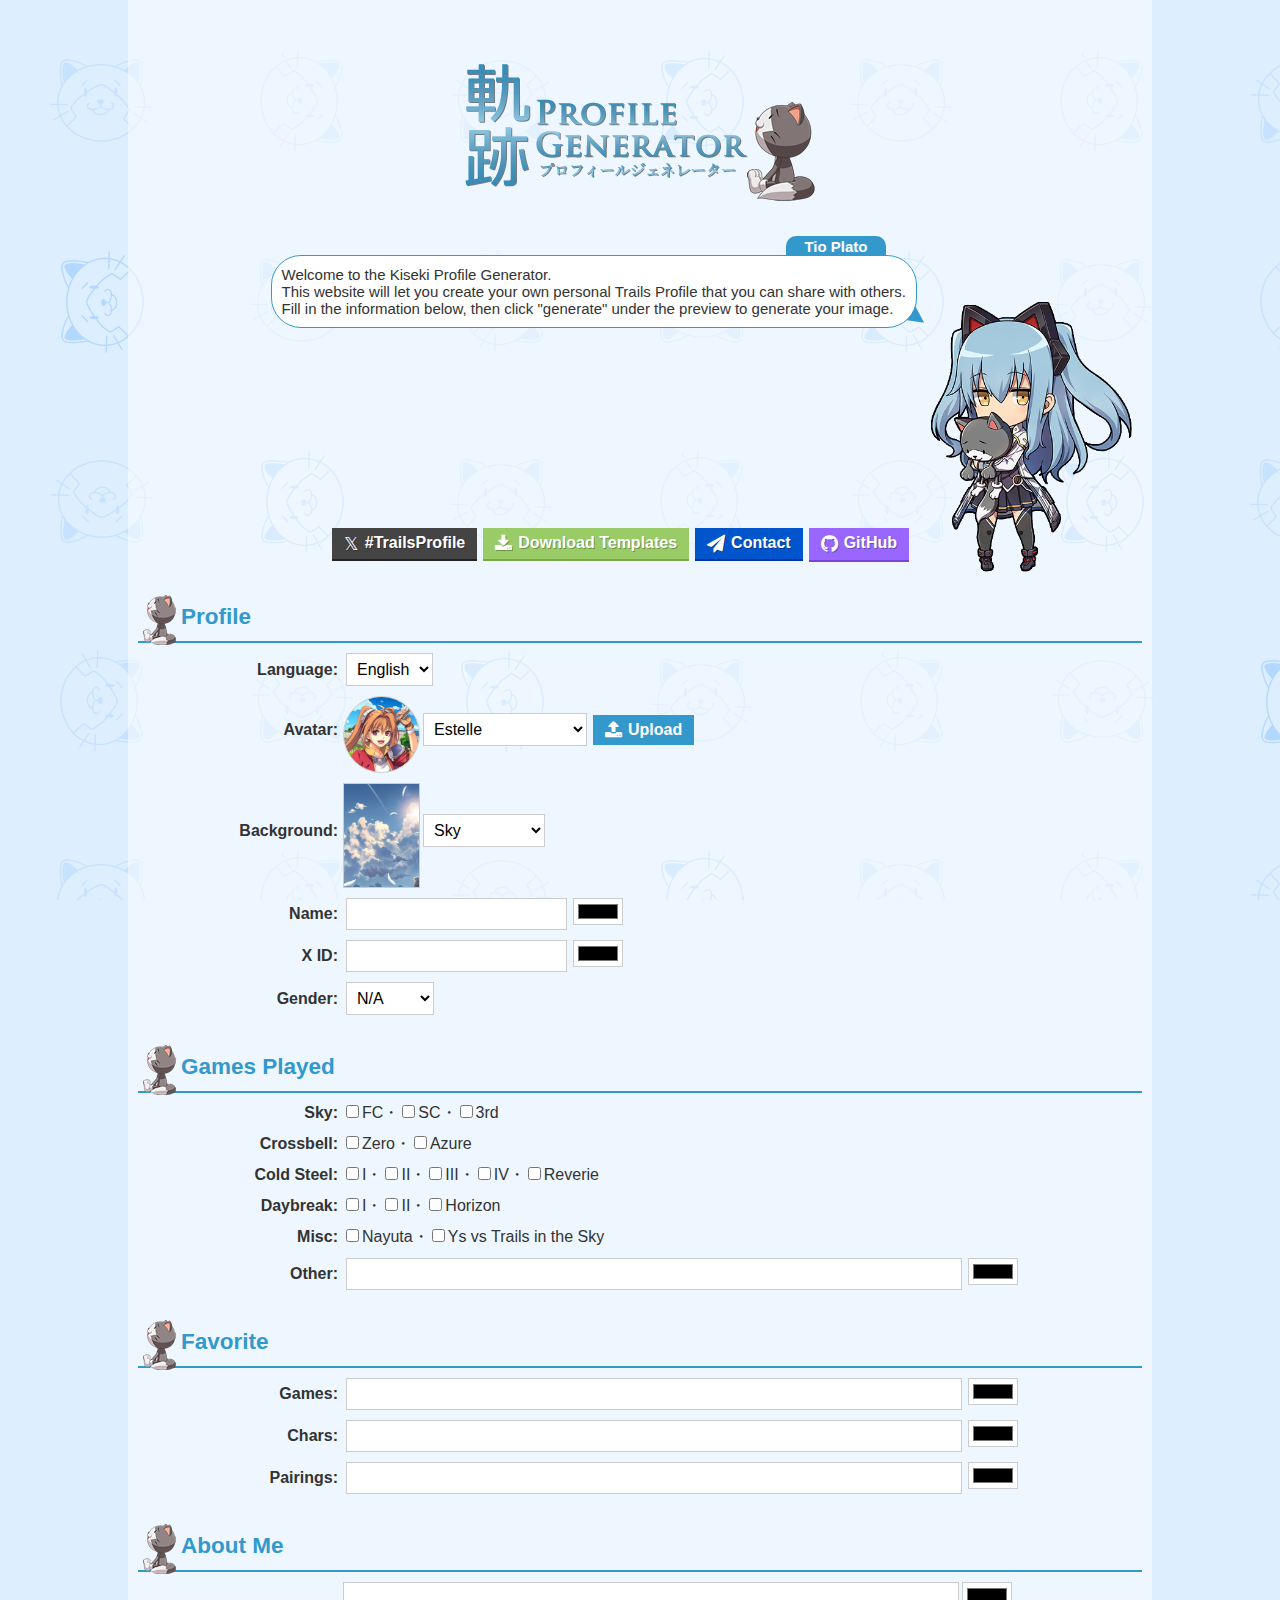
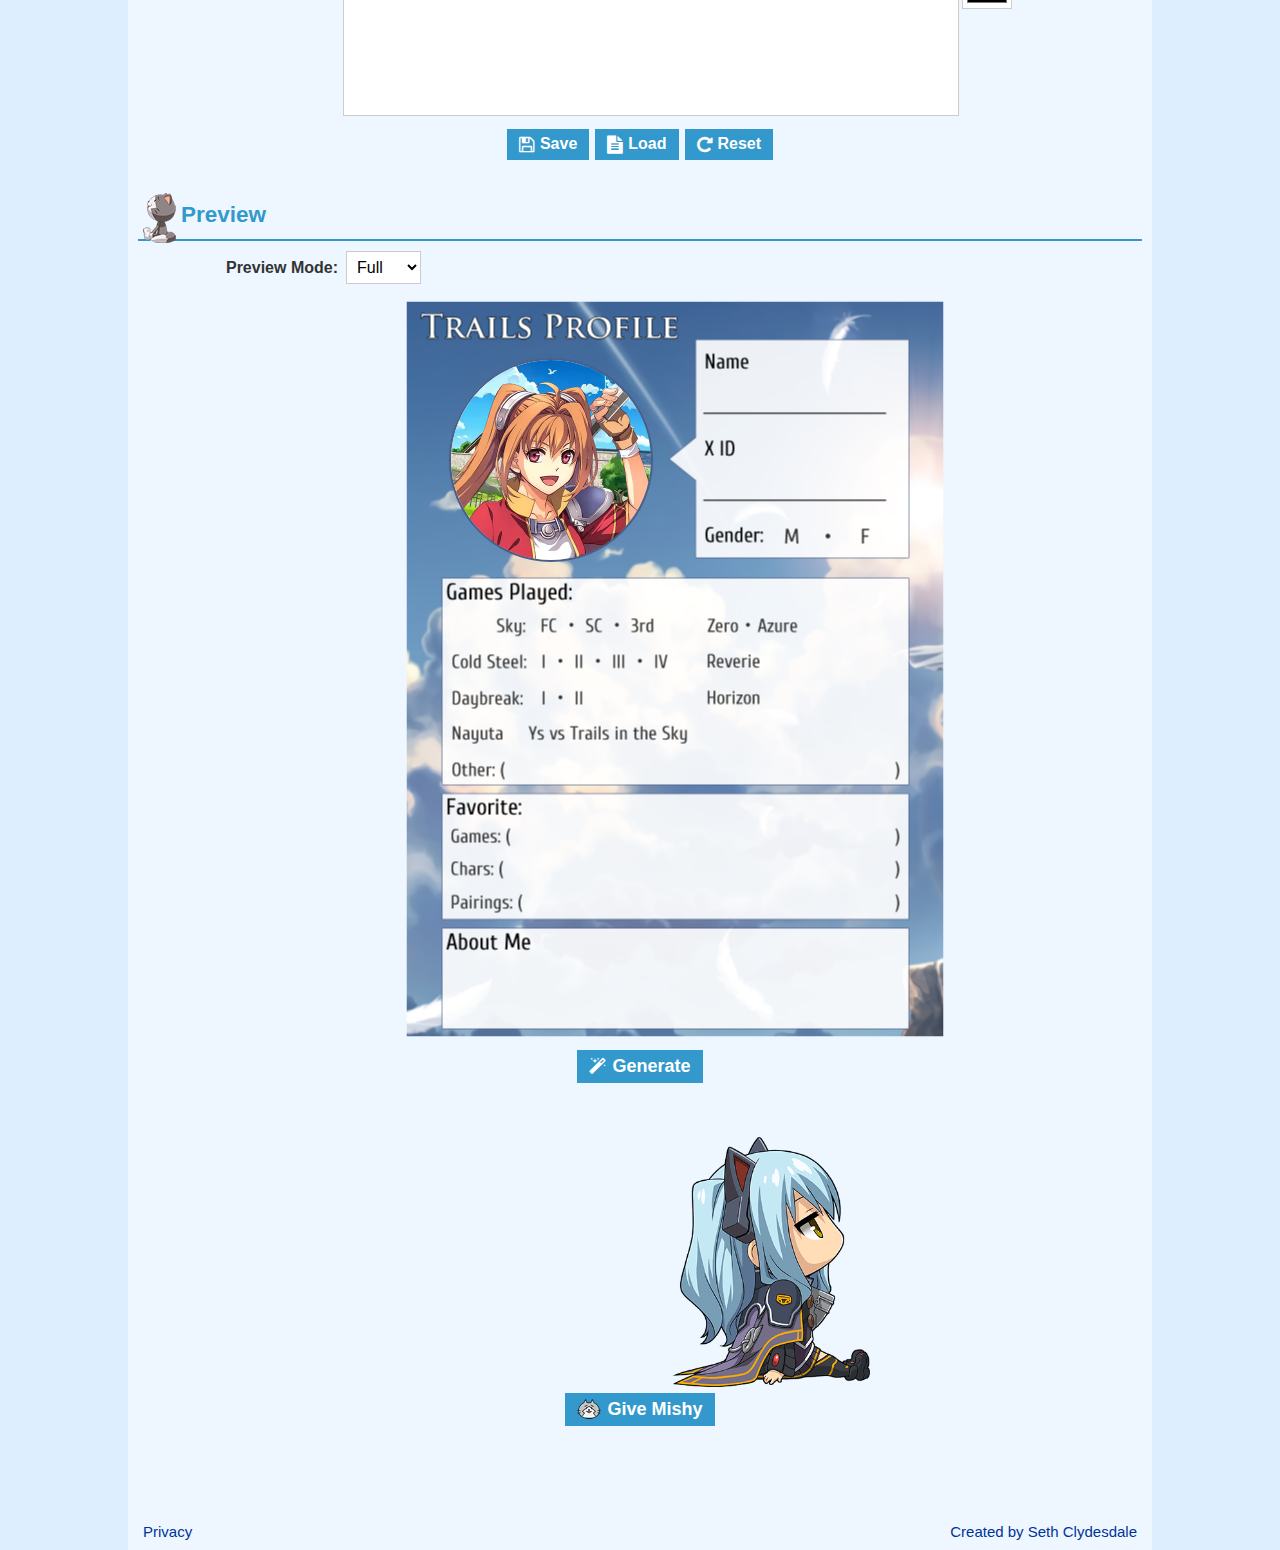
==== commit 777bbbdb: "big update" ====
--- a/index.html
+++ b/index.html
@@ -5,8 +5,8 @@
     <meta name="title" content="Kiseki Profile Generator">
     <meta name="twitter:title" content="Kiseki Profile Generator">
     <meta property="og:title" content="Kiseki Profile Generator">
-    <meta name="description" content="Create and share your Kiseki Profile with others.">
-    <meta property="og:description" content="Create and share your Kiseki Profile with others.">
+    <meta name="description" content="Create and share your Trails series profile with others.">
+    <meta property="og:description" content="Create and share your Trails series profile with others.">
     <link rel="shortcut icon" type="image/x-icon" href="aeon-system/images/tio.ico">
 
     <meta name="keywords" content="Trails profile, 軌跡プロフィール, templates, テンプレート, Falcom, ファルコム">
@@ -39,7 +39,7 @@
       <div id="content-inner">
         <h1 id="logo"><a href="./" title="Kiseki Profile Generator"><img src="aeon-system/images/logo.png" alt="Kiseki Profile Generator"></a></h1>
         <div id="intro-box" class="clear">
-          <p id="intro-bubble"><span class="en">Welcome to the Kiseki Profile Generator.</span><span class="ja">軌跡プロフィールジェネレーターへようこそ。</span><br><span class="en">This website will let you create your own personal Trails Profile that you can share with others.</span><span class="ja">このウェブサイトは、あなたの軌跡プロフィールを作らせます。</span><br><span class="en">Fill in the information below, then click "generate" under the preview to generate your image.</span><span class="ja">次の情報を書き込んで、プレビューの下の「生成する」をクリックします。</span></p>
+          <p id="intro-bubble"><span class="en">Welcome to the Kiseki Profile Generator.</span><span class="ja">軌跡プロフィールジェネレーターへようこそ。</span><br><span class="en">This website will let you create your own personal Trails Profile that you can share with others.</span><span class="ja">ここであなたの軌跡プロフィールが作れます。</span><br><span class="en">Fill in the information below, then click "generate" under the preview to generate your image.</span><span class="ja">次の情報を書き込み終わったら、プレビューの下の「生成する」をクリックしてください。</span></p>
           <div id="intro-tio-container"><img id="intro-tio" src="aeon-system/images/intro-tio.png" title="めんどくさいです・・・でもがんばります。" onclick="AeonSystem.limitBreak(this);"></div>
           <div id="preload">
             <img src="aeon-system/images/tio-staff.png">
@@ -57,8 +57,8 @@
         </div>
         
         <div id="button-options">
-          <span class="en"><a class="link-profiles button" href="https://twitter.com/search?q=%23TrailsProfile&src=typed_query&f=live" target="_blank"><i class="fa">&#xf099;</i>#TrailsProfile</a></span>
-          <span class="ja"><a class="link-profiles button" href="https://twitter.com/search?q=%23%E8%BB%8C%E8%B7%A1%E3%83%97%E3%83%AD%E3%83%95%E3%82%A3%E3%83%BC%E3%83%AB&src=typed_query&f=live" target="_blank"><i class="fa">&#xf099;</i>#軌跡プロフィール</a></span>
+          <span class="en"><a class="link-profiles button" href="https://twitter.com/search?q=%23TrailsProfile&src=typed_query&f=live" target="_blank"><i class="fa">&#x1D54F;</i>#TrailsProfile</a></span>
+          <span class="ja"><a class="link-profiles button" href="https://twitter.com/search?q=%23%E8%BB%8C%E8%B7%A1%E3%83%97%E3%83%AD%E3%83%95%E3%82%A3%E3%83%BC%E3%83%AB&src=typed_query&f=live" target="_blank"><i class="fa">&#x1D54F;</i>#軌跡プロフィール</a></span>
           <a id="link-download" class="button" href="aeon-system/template/Kiseki%20Profile%20Templates.zip"><i class="fa">&#xf019;</i><span class="en">Download Templates</span><span class="ja">テンプレートをダウンロードする</span></a>
           <a id="link-contact" class="button" href="contact/"><i class="fa">&#xf1d8;</i><span class="en">Contact</span><span class="ja">連絡する</span></a>
           <a id="link-github" class="button" href="https://github.com/SethClydesdale/kiseki-profile-generator"><i class="fa">&#xf09b;</i>GitHub</a><br>
@@ -69,25 +69,189 @@
           <div class="info-row">
             <label class="label" for="info-lang"><span class="en">Language:</span><span class="ja">言語：</span></label>
             <select id="info-lang" onchange="AeonSystem.updateProfile(this, 'lang');">
-              <option value="en" default>English</option>
+              <option value="en" selected>English</option>
               <option value="ja">日本語</option>
             </select>
           </div>
           
           <div class="info-row">
+            <label class="label" for="info-avatar"><span class="en">Avatar:</span><span class="ja">プロフィール写真：</span></label>
+            <div id="avatar-prev"></div>
+            <select id="info-avatar" onchange="AeonSystem.updateProfile(this, 'avatar');">
+              <option value="custom">Custom</option>
+              <optgroup label="Sky">
+                <option value="agate">Agate</option>
+                <option value="anelace">Anelace</option>
+                <option value="bleublanc">Bleublanc</option>
+                <option value="campanella">Campanella</option>
+                <option value="cassius">Cassius</option>
+                <option value="gilbert">Gilbert</option>
+                <option value="estelle" selected>Estelle</option>
+                <option value="josette">Josette</option>
+                <option value="joshua">Joshua</option>
+                <option value="julia">Julia</option>
+                <option value="kevin">Kevin</option>
+                <option value="kloe">Kloe</option>
+                <option value="loewe">Loewe</option>
+                <option value="luciola">Luciola</option>
+                <option value="mueller">Mueller</option>
+                <option value="not-mueller">Not-Mueller</option>
+                <option value="olivier">Olivier</option>
+                <option value="Renne">Renne</option>
+                <option value="richard">Richard</option>
+                <option value="ries">Ries</option>
+                <option value="scherazard">Scherazard</option>
+                <option value="tita">Tita</option>
+                <option value="walter">Walter</option>
+                <option value="weissmann">Weissmann</option>
+                <option value="zin">Zin</option>
+              </optgroup>
+              <optgroup label="Crossbell">
+                <option value="arianrhod">Arianrhod</option>
+                <option value="arios">Arios</option>
+                <option value="cao">Cao</option>
+                <option value="dieter">Dieter</option>
+                <option value="dudley">Dudley</option>
+                <option value="elie">Elie</option>
+                <option value="fran">Fran</option>
+                <option value="garcia">Garcia</option>
+                <option value="guy">Guy</option>
+                <option value="ian">Ian</option>
+                <option value="ilya">Ilya</option>
+                <option value="jingo">Jingo</option>
+                <option value="joachim">Joachim</option>
+                <option value="jona">Jona</option>
+                <option value="kea">KeA</option>
+                <option value="lloyd">Lloyd</option>
+                <option value="mariabell">Mariabell</option>
+                <option value="mishy">Mishy</option>
+                <option value="noel">Noel</option>
+                <option value="randy">Randy</option>
+                <option value="dandy-randy">Dandy Randy</option>
+                <option value="rixia">Rixia</option>
+                <option value="sergei">Sergei</option>
+                <option value="sigmund">Sigmund</option>
+                <option value="shirley">Shirley</option>
+                <option value="sully">Sully</option>
+                <option value="tio">Tio</option>
+                <option value="mishettio">Mishettio</option>
+                <option value="wald">Wald</option>
+                <option value="wazy">Wazy</option>
+                <option value="zeit">Zeit</option>
+              </optgroup>
+              <optgroup label="Cold Steel">
+                <option value="alfin">Alfin</option>
+                <option value="alisa">Alisa</option>
+                <option value="alisa-magical">Magical☆Alisa</option>
+                <option value="angelica">Angelica</option>
+                <option value="ash">Ash</option>
+                <option value="aurelia">Aurelia</option>
+                <option value="altina">Altina</option>
+                <option value="black-rabbit">Black Rabbit</option>
+                <option value="beryl">Beryl</option>
+                <option value="c">C</option>
+                <option value="celine">Celine</option>
+                <option value="celine-human">Celine (Human)</option>
+                <option value="claire">Claire</option>
+                <option value="crow">Crow</option>
+                <option value="duvalie">Duvalie</option>
+                <option value="elise">Elise</option>
+                <option value="elliot">Elliot</option>
+                <option value="emma">Emma</option>
+                <option value="ennea">Ennea</option>
+                <option value="fie">Fie</option>
+                <option value="gaius">Gaius</option>
+                <option value="george">George</option>
+                <option value="ines">Ines</option>
+                <option value="juna">Juna</option>
+                <option value="jusis">Jusis</option>
+                <option value="kurt">Kurt</option>
+                <option value="lapis">Lapis</option>
+                <option value="laura">Laura</option>
+                <option value="lechter">Lechter</option>
+                <option value="machias">Machias</option>
+                <option value="mcburn">McBurn</option>
+                <option value="millium">Millium</option>
+                <option value="musse">Musse</option>
+                <option value="nadia">Nadia</option>
+                <option value="osborne">Osborne</option>
+                <option value="rean">Rean</option>
+                <option value="rean-ogre">Rean (Ogre)</option>
+                <option value="roselia">Roselia</option>
+                <option value="rufus">Rufus</option>
+                <option value="rutger">Rutger</option>
+                <option value="sara">Sara</option>
+                <option value="sharon">Sharon</option>
+                <option value="swin">Swin</option>
+                <option value="toval">Toval</option>
+                <option value="towa">Towa</option>
+                <option value="victor">Victor</option>
+                <option value="vita">Vita</option>
+              </optgroup>
+              <optgroup label="Daybreak">
+                <option value="aaron">Aaron</option>
+                <option value="agnès">Agnès</option>
+                <option value="bergard">Bergard</option>
+                <option value="celis">Celis</option>
+                <option value="dingo">Dingo</option>
+                <option value="elaine">Elaine</option>
+                <option value="ellroy">Ellroy</option>
+                <option value="emilia">Emilia</option>
+                <option value="feri">Feri</option>
+                <option value="gerard">Gerard</option>
+                <option value="hermès">Hermès</option>
+                <option value="ixs">Ixs</option>
+                <option value="jorda">Jorda</option>
+                <option value="judith">Judith</option>
+                <option value="grimcat">Judi-- Grimcat</option>
+                <option value="kasim">Kasim</option>
+                <option value="kurogane">Kurogane</option>
+                <option value="leon">Leon</option>
+                <option value="lucrezia">Lucrezia</option>
+                <option value="mare">Mare</option>
+                <option value="marielle">Marielle</option>
+                <option value="melchior">Melchior</option>
+                <option value="nina">Nina</option>
+                <option value="paulette">Paulette</option>
+                <option value="quatre">Quatre</option>
+                <option value="rené">René</option>
+                <option value="risette">Risette</option>
+                <option value="rocksmith">Rocksmith</option>
+                <option value="roy">Roy</option>
+                <option value="shizuna">Shizuna</option>
+                <option value="simeon">Simeon</option>
+                <option value="ulrica">Ulrica</option>
+                <option value="van">Van</option>
+                <option value="yumé">Yumé</option>
+                <option value="yun">Yun</option>
+              </optgroup>
+              <optgroup label="Nayuta">
+                <option value="creha">Creha</option>
+                <option value="cygna">Cygna</option>
+                <option value="lyra">Lyra</option>
+                <option value="nayuta">Nayuta</option>
+                <option value="noi">Noi</option>
+              </optgroup>
+            </select>
+            <button id="uploadAvatar" class="button" onclick="this.nextSibling.click();"><i class="fa">&#xf093;</i><span class="en">Upload</span><span class="ja">アップロードする</span></button><input id="info-avatarCustom" type="file" accept="image/*" onchange="AeonSystem.updateProfile(this, 'avatarCustom');">
+            <span id="uploadOK" style="display:none;"><span class="en">Uploaded!</span><span class="ja">アップロードした！</span><img src="aeon-system/images/mishy-upload-ok.png"></span>
+          </div>
+          
+          <div class="info-row">
             <label class="label" for="info-background"><span class="en">Background:</span><span class="ja">壁紙：</span></label>
+            <div id="bg-prev"></div>
             <select id="info-background" onchange="AeonSystem.updateProfile(this, 'background');">
-              <option value="sora" default>Sky</option>
+              <option value="sora" selected>Sky</option>
+              <option value="sora2">Sky 2</option>
               <option value="crossbell">Crossbell</option>
+              <option value="crossbell2">Crossbell 2</option>
               <option value="sen">Cold Steel</option>
-              <option value="kuro">Kuro</option>
+              <option value="sen2">Cold Steel 2</option>
+              <option value="kuro">Daybreak</option>
+              <option value="kuro2">Daybreak 2</option>
+              <option value="nayuta">Nayuta</option>
+              <option value="nayuta2">Nayuta 2</option>
             </select>
-          </div>
-          
-          <div class="info-row">
-            <label class="label" for="info-avatar"><span class="en">Avatar:</span><span class="ja">プロフィール写真：</span></label>
-            <button id="uploadAvatar" class="button" onclick="this.nextSibling.click();"><i class="fa">&#xf093;</i><span class="en">Upload</span><span class="ja">アップロードする</span></button><input id="info-avatar" type="file" accept="image/*" onchange="AeonSystem.updateProfile(this, 'avatar');">
-            <span id="uploadOK" style="display:none;"><span class="en">Uploaded!</span><span class="ja">アップロードした！</span><img src="aeon-system/images/mishy-upload-ok.png"></span>
           </div>
           
           <div class="info-row">
@@ -97,7 +261,7 @@
           </div>
           
           <div class="info-row">
-            <label class="label" for="info-handle">Twitter ID:</label>
+            <label class="label" for="info-handle">X ID:</label>
             <input id="info-handle" type="text" oninput="AeonSystem.updateProfile(this, 'text');">
             <input id="info-handleColor" type="color" oninput="AeonSystem.updateProfile(this, 'fontColor');">
           </div>
@@ -105,7 +269,7 @@
           <div class="info-row">
             <label class="label" for="info-gender"><span class="en">Gender:</span><span class="ja">性別：</span></label>
             <select id="info-gender" onchange="AeonSystem.updateProfile(this, 'gender');">
-              <option value="null" default>N/A</option>
+              <option value="null" selected>N/A</option>
               <option value="male">Male</option>
               <option value="female">Female</option>
               <option value="other">Other</option>
@@ -136,8 +300,10 @@
           </div>
           
           <div class="info-row">
-            <label class="label"><span class="en">Kuro:</span><span class="ja">黎の軌跡：</span></label>
-            <label class="checkbox"><input id="info-kuro1" type="checkbox" onchange="AeonSystem.updateProfile(this, 'checkbox');"><span class="en">Kuro</span><span class="ja">黎の軌跡</span></label>
+            <label class="label"><span class="en">Daybreak:</span><span class="ja">黎の軌跡：</span></label>
+            <label class="checkbox"><input id="info-kuro1" type="checkbox" onchange="AeonSystem.updateProfile(this, 'checkbox');">I</label><span class="divider"></span>
+            <label class="checkbox"><input id="info-kuro2" type="checkbox" onchange="AeonSystem.updateProfile(this, 'checkbox');">II</label><span class="divider"></span>
+            <label class="checkbox"><input id="info-kai1" type="checkbox" onchange="AeonSystem.updateProfile(this, 'checkbox');"><span class="en">Horizon</span><span class="ja">界の軌跡</span></label>
           </div>
           
           <div class="info-row">
@@ -186,11 +352,18 @@
         </div>
         
         <h2 id="preview"><span class="en">Preview</span><span class="ja">プレビュー</span></h2>
+        <div class="info-row">
+          <label class="label" for="info-prevMode"><span class="en">Preview Mode:</span><span class="ja">プレビューモード：</span></label>
+          <select id="info-prevMode" onchange="AeonSystem.updateProfile(this, 'prevMode');">
+            <option value="full" selected>Full</option>
+            <option value="zoom">Zoom</option>
+          </select>
+        </div>
         <div class="center">
-          <div id="preview-box">
-            <div id="template" class="sora-bg en-lang null-gender">
+          <div id="preview-box" class="prev-full">
+            <div id="template" class="sora-bg null-gender">
               <div id="kp-lang"></div>
-              <img id="kp-avatar" style="display:none;">
+              <div id="kp-avatar-container"><div id="kp-avatar"></div></div>
               <div id="kp-name" class="text-zone"></div>
               <div id="kp-handle" class="text-zone"></div>
               <div id="kp-gender" class="circle"></div>
@@ -204,7 +377,9 @@
               <div id="kp-sen3" class="circle"></div>
               <div id="kp-sen4" class="circle"></div>
               <div id="kp-haji" class="rect"></div>
-              <div id="kp-kuro1" class="rect"></div>
+              <div id="kp-kuro1" class="circle"></div>
+              <div id="kp-kuro2" class="circle"></div>
+              <div id="kp-kai1" class="rect"></div>
               <div id="kp-nayuta" class="rect"></div>
               <div id="kp-ysvskiseki" class="rect"></div>
               <div id="kp-otherGames" class="text-zone"></div>
--- a/aeon-system/special-style-section.min.css
+++ b/aeon-system/special-style-section.min.css
@@ -1 +1 @@
-@font-face{font-family:CuprumWeb;src:url(fonts/Cuprum-VariableFont_wght.ttf) format('truetype');font-weight:400;font-style:normal}@font-face{font-family:FontAwesomeWeb;src:url(fonts/fontawesome-webfont.eot?v=4.7.0);src:url(fonts/fontawesome-webfont.eot?#iefix&v=4.7.0) format('embedded-opentype'),url(fonts/fontawesome-webfont.woff2?v=4.7.0) format('woff2'),url(fonts/fontawesome-webfont.woff?v=4.7.0) format('woff'),url(fonts/fontawesome-webfont.ttf?v=4.7.0) format('truetype'),url(fonts/fontawesome-webfont.svg?v=4.7.0#fontawesomeregular) format('svg');font-weight:400;font-style:normal}.fa{display:inline-block;font:normal normal normal 14px/1 FontAwesomeWeb,FontAwesome;font-size:inherit;text-rendering:auto;-webkit-font-smoothing:antialiased;-moz-osx-font-smoothing:grayscale}@keyframes aeon-glow{0%{box-shadow:0 0 20px 11px red}50%{box-shadow:0 0 25px 15px red}100%{box-shadow:0 0 20px 11px red}}@keyframes tioRunLeft{0%{left:0}100%{left:-100%}}@keyframes mishyRunLeft{0%{left:0}100%{left:-110%}}@keyframes tioRunRight{0%{left:-100%}100%{left:100%}}@keyframes mishyRunRight{0%{left:-110%}100%{left:110%}}@keyframes tioRunBack{0%{left:100%}80%{left:50%}100%{left:-5%}}@keyframes mishyRunBack{0%{left:110%}100%{left:10%}}.en-lang .ja,.ja-lang .en{display:none!important}input[type=color],input[type=text],select,textarea{font-size:16px;font-family:'メイリオ',Meiryo,Osaka,'ＭＳ Ｐゴシック','MS PGothic',"ヒラギノ角ゴ Pro W3","Hiragino Kaku Gothic Pro",Arial,sans-serif;background:#fff;border:1px solid #ccc;padding:6px;outline:0}input[type=color],select{cursor:pointer}input[type=color]{vertical-align:top;padding:1px 2px}input[type=color]:disabled,input[type=text]:disabled,select:disabled,textarea:disabled{color:#333}input[type=color]::placeholder,input[type=text]::placeholder,textarea::placeholder{color:#bbb}input[type=color]:hover,input[type=text]:hover,select:hover,textarea:hover{border-color:#999}input[type=color]:focus,input[type=text]:focus,select:focus,textarea:focus{border-color:#39c}.info-row{font-size:0;margin:10px 0}.info-row input,.info-row select{margin:0 3px}.info-row .label{font-weight:700;font-size:16px;text-align:right;display:inline-block;width:200px;margin-right:5px}.info-row input[type=checkbox],.info-row label[for]{cursor:pointer}.info-row .checkbox:hover,.info-row label[for]:hover{color:#39c}.info-row .checkbox{font-size:16px;cursor:pointer}.large-input{width:60%}.divider:after{content:"・";font-size:16px;color:#333}input[type=file]{position:absolute;visibility:hidden;height:1px;width:1px}#info-about{height:120px;resize:none}#uploadOK{color:#080;font-size:16px;font-weight:700;margin-left:3px}#uploadOK img{position:absolute;margin-left:6px}#profile-controls{font-size:0}#preview-box{border:2px solid #ccc;display:inline-block;margin:10px auto;max-width:100%;height:500px;overflow:auto}#generateProfile{font-size:18px}#template{width:1074px;height:1470px;margin:0 auto;position:relative;background-repeat:no-repeat;font-family:Cuprum,CuprumWeb,'メイリオ',Meiryo,Osaka,'ＭＳ Ｐゴシック','MS PGothic',"ヒラギノ角ゴ Pro W3","Hiragino Kaku Gothic Pro",Arial,sans-serif;color:#333}#template.sora-bg{background-image:url(template/sora.jpg)}#template.crossbell-bg{background-image:url(template/crossbell.jpg)}#template.sen-bg{background-image:url(template/sen.jpg)}#template.kuro-bg{background-image:url(template/kuro.jpg)}.en-lang #kp-lang{top:0;left:0;right:0;bottom:0;background-image:url(template/en.png)}.ja-lang #kp-lang{background-image:url(template/ja.png)}#template>*{position:absolute}.text-zone{font-size:24px;text-align:left;overflow:hidden;white-space:nowrap}.circle,.rect{border:3px solid #000;height:50px;width:50px;border-radius:100%;display:none}.rect{border-radius:10px}.circle.played,.rect.played{border-color:#080;opacity:.7;display:block}#kp-avatar{height:404px;width:404px;left:85px;top:113px;border-radius:100%}#kp-handle,#kp-name{font-size:38px;left:595px;width:363px}#kp-name{top:181px}#kp-handle{top:355px}#kp-gender{top:441px}.male-gender #kp-gender{border-color:#39c;left:743px;display:block}.female-gender #kp-gender{border-color:#c9c;left:889px;display:block}.other-gender #kp-gender{border-color:#999;left:815px;display:block}#kp-ao,#kp-sky1,#kp-sky2,#kp-sky3,#kp-zero{top:620px}#kp-sky1{left:257px}#kp-sky2{left:347px}#kp-sky3{left:444px}#kp-ao,#kp-zero{top:625px;height:40px}#kp-zero{left:594px;width:70px}#kp-ao{left:694px;width:90px}#kp-haji,#kp-sen1,#kp-sen2,#kp-sen3,#kp-sen4{height:40px;width:40px;top:697px}#kp-sen1{left:251px}#kp-sen2{left:322px}#kp-sen3{left:401px}#kp-sen4{left:486px}#kp-haji{left:594px;width:113px}#kp-kuro1{height:40px;width:73px;top:771px;left:84px}#kp-nayuta,#kp-ysvskiseki{height:40px;top:840px}#kp-nayuta{left:84px;width:110px}#kp-ysvskiseki{left:237px;width:326px}#kp-otherGames{top:925px;left:198px;width:778px}#kp-favgame{top:1058px;left:209px;width:767px}#kp-favchar{top:1124px;left:195px;width:782px}#kp-favpair{top:1191px;left:233px;width:744px}#kp-about{top:1310px;left:80px;width:916px;height:133px;white-space:normal}.ja-lang .text-zone{font-size:16px;font-weight:700}.ja-lang #kp-name,.ja-lang .text-zone{font-family:'メイリオ',Meiryo,Osaka,'ＭＳ Ｐゴシック','MS PGothic',"ヒラギノ角ゴ Pro W3","Hiragino Kaku Gothic Pro",Arial,sans-serif}.ja-lang #kp-handle,.ja-lang #kp-name{font-size:28px;font-weight:400}.ja-lang #kp-name{top:185px}.ja-lang #kp-handle{top:360px}.ja-lang .male-gender #kp-gender{left:738px}.ja-lang .female-gender #kp-gender{left:891px}.ja-lang #kp-sky1{left:289px}.ja-lang #kp-sky2{left:379px}.ja-lang #kp-sky3{left:475px}.ja-lang #kp-zero{left:597px;width:156px}.ja-lang #kp-ao{left:787px;width:155px}.ja-lang #kp-sen1{left:281px}.ja-lang #kp-sen2{left:352px}.ja-lang #kp-sen3{left:431px}.ja-lang #kp-sen4{left:516px}.ja-lang #kp-haji{left:597px;width:156px}.ja-lang #kp-kuro1{height:40px;width:156px;top:770px;left:85px}.ja-lang #kp-nayuta{left:85px;width:232px}.ja-lang #kp-ysvskiseki{left:371px;width:307px}.ja-lang #kp-otherGames{top:927px;left:252px;width:726px}.ja-lang #kp-favgame{top:1060px;left:212px;width:766px}.ja-lang #kp-favchar{top:1125px;left:249px;width:729px}.ja-lang #kp-favpair{top:1192px;left:249px;width:730px}.ja-lang #kp-about{font-size:18px;top:1310px;left:80px;width:916px;height:133px;white-space:normal}body{color:#333;background:#def url(images/mishy-bg.png) repeat fixed;font-size:15px;font-family:'メイリオ',Meiryo,Osaka,'ＭＳ Ｐゴシック','MS PGothic',"ヒラギノ角ゴ Pro W3","Hiragino Kaku Gothic Pro",Arial,sans-serif;padding:0;margin:0;display:flex;min-height:100vh;flex-direction:column}#content{background:#fff;background:rgba(255,255,255,.5);width:80%;max-width:1600px;margin:0 auto;flex:1 0 auto}#content-inner{padding:25px 10px}#logo{text-align:center;margin:0 0 20px 0}#intro-box{position:relative;z-index:1}#intro-tio{height:270px;cursor:pointer}#intro-tio-container{margin-right:10px;position:relative;top:50px;float:right;z-index:-1}#button-options{font-size:0;text-align:right;padding-right:230px}#button-options a{text-shadow:1px 1px 0 rgba(0,0,0,.3)}#button-options .link-profiles{border-bottom:2px solid #17a}#link-contact{background-color:#05c;border-bottom:2px solid #03a}#link-github{background-color:#96f;border-bottom:2px solid #74d}#link-download{background-color:#9c6;border-bottom:2px solid #7a4}#link-contact:hover{background-color:#04b}#link-github:hover{background-color:#85e}#link-download:hover{background-color:#8b5}#link-contact:active,#link-contact:focus{background-color:#03a}#link-github:active,#link-github:focus{background-color:#74d}#link-download:active,#link-download:focus{background-color:#7a4}#preload{width:1px;height:1px;visibility:hidden;overflow:hidden}.tio-limit-break:after,.tio-limit-break:before{content:"";display:block;position:absolute;box-shadow:0 0 20px 11px red;animation:aeon-glow 3s ease-in-out infinite}.tio-limit-break:before{top:22px;left:117px}.tio-limit-break:after{top:40px;right:105px}#intro-bubble{background-color:#fff;border:1px solid #39c;border-radius:30px;display:inline-block;min-width:200px;text-align:left;padding:10px;float:right;margin:3px;margin-right:225px;margin-bottom:-110px;position:relative}.aeon-system-active #intro-bubble{margin-right:255px}.aeon-system-dialogue{font-size:24px;line-height:60px}#intro-bubble:before{content:"Tio Plato";text-align:center;color:#fff;background:#39c;font-weight:700;position:absolute;height:20px;width:100px;line-height:21px;top:-20px;right:30px;border-radius:10px 10px 0 0}.ja-lang #intro-bubble:before{content:"ティオ・プラトー";width:150px}#intro-bubble:after{content:"";border-bottom:20px solid #39c;border-right:10px solid transparent;border-left:10px solid transparent;position:absolute;right:-10px;bottom:0;transform:rotate(125deg);z-index:-1}.center{text-align:center}.clear:after,.column-row:after{content:"";display:table;clear:both}a{color:#039;text-decoration:none}a:hover{text-decoration:underline}.button,a.button{color:#fff;background:#39c;font-size:16px;font-family:'メイリオ',Meiryo,Osaka,'ＭＳ Ｐゴシック','MS PGothic',"ヒラギノ角ゴ Pro W3","Hiragino Kaku Gothic Pro",Arial,sans-serif;text-decoration:none;border:none;font-weight:700;display:inline-block;padding:6px 12px;margin:3px;cursor:pointer;outline:0;-webkit-touch-callout:none;-webkit-user-select:none;-khtml-user-select:none;-moz-user-select:none;-ms-user-select:none;user-select:none}.button:hover,a.button:hover{background:#28b}.button:focus,a.button:focus{background:#17a}.button .fa{font-size:18px;margin-right:6px;vertical-align:middle}#link-github .fa{font-size:20px}#yurumishy{vertical-align:-4px;margin-right:6px}.menu-list{text-align:left;list-style-type:none}.menu-list li{margin:20px 0}.menu-list.with-mishy li{background:url(images/mishy-tail.png) no-repeat 0 50%;min-height:25px;padding-left:35px}h2{color:#39c;border-bottom:2px solid #39c;margin:30px 0 0 0}h2:before{content:url(images/sitting-mishy.png);vertical-align:middle;display:inline-block;margin-bottom:-13px;margin-right:5px;margin-left:5px;width:33px;height:59px}.title{color:#333;font-size:28px;margin:20px 0}.title-desc{font-size:16px}.title-med{font-size:18px;margin:10px 0}.section-title{color:#39c;font-size:24px;border-bottom:2px solid #39c;margin:0;padding-bottom:6px}.sub-title{font-size:18px;margin:16px 0}#tio-easter-egg{height:300px;overflow:hidden}#mishy,#tio-plato{position:relative}#tio-plato.runLeft{left:-100%;animation:tioRunLeft 3s linear}#mishy.runLeft{left:-110%;animation:mishyRunLeft 3s linear}#tio-plato.runRight{transform:scaleX(-1);left:100%;animation:tioRunRight 3s linear}#mishy.runRight{margin-right:-450px;transform:scaleX(-1);left:110%;animation:mishyRunRight 3s linear}#tio-plato.runBack{left:-5%;animation:tioRunBack 3s linear}#mishy.runBack{left:10%;animation:mishyRunBack 3s linear}footer{background:#fff;background:rgba(255,255,255,.5);width:80%;max-width:1600px;margin:0 auto}footer .inner{padding:10px 15px}.footer-left{float:left}.footer-right{float:right}@media (max-width:900px){#content{width:100%;padding:25px 0}footer{width:100%}}@media (max-width:750px){#logo img{max-width:100%}.info-row{text-align:center}#uploadOK{display:block}.info-row .label{text-align:center;display:block;width:auto}.info-row input[type=text],.info-row select,.info-row textarea{width:90%}.info-row input[type=color]{margin-top:5px}#button-options{text-align:center;margin-top:70px;padding:0!important}#tio-easter-egg{height:auto}#mishy,#tio-plato{height:100px!important}#intro-bubble,#intro-tio-container{text-align:center;float:none}#intro-bubble{width:90%;min-width:auto;margin:0 auto}#intro-bubble:after{bottom:-20px;right:50%;transform:rotate(180deg)}.tio-limit-break:after,.tio-limit-break:before{display:none}#contact-links{float:none!important;display:block;width:80%!important;margin:0 auto;margin-top:60px;top:0!important;right:0!important}.footer-left,.footer-right{text-align:center;margin:15px 0;float:none}}+@font-face{font-family:CuprumWeb;src:url(fonts/Cuprum-VariableFont_wght.ttf) format('truetype');font-weight:400;font-style:normal}@font-face{font-family:FontAwesomeWeb;src:url(fonts/fontawesome-webfont.eot?v=4.7.0);src:url(fonts/fontawesome-webfont.eot?#iefix&v=4.7.0) format('embedded-opentype'),url(fonts/fontawesome-webfont.woff2?v=4.7.0) format('woff2'),url(fonts/fontawesome-webfont.woff?v=4.7.0) format('woff'),url(fonts/fontawesome-webfont.ttf?v=4.7.0) format('truetype'),url(fonts/fontawesome-webfont.svg?v=4.7.0#fontawesomeregular) format('svg');font-weight:400;font-style:normal}@font-face{font-family:FontAwesomeBrands;src:url(fonts/fa-brands.woff2?v=4.7.0) format('woff2'),url(fonts/fa-brands.ttf?v=4.7.0) format('truetype'),font-weight:normal;font-style:normal}.fa{display:inline-block;font:normal normal normal 14px/1 FontAwesomeWeb,FontAwesomeBrands,FontAwesome;font-size:inherit;text-rendering:auto;-webkit-font-smoothing:antialiased;-moz-osx-font-smoothing:grayscale}@keyframes aeon-glow{0%{box-shadow:0 0 20px 11px red}50%{box-shadow:0 0 25px 15px red}100%{box-shadow:0 0 20px 11px red}}@keyframes tioRunLeft{0%{left:0}100%{left:-100%}}@keyframes mishyRunLeft{0%{left:0}100%{left:-110%}}@keyframes tioRunRight{0%{left:-100%}100%{left:100%}}@keyframes mishyRunRight{0%{left:-110%}100%{left:110%}}@keyframes tioRunBack{0%{left:100%}80%{left:50%}100%{left:-5%}}@keyframes mishyRunBack{0%{left:110%}100%{left:10%}}.en-lang .ja,.ja-lang .en{display:none!important}input[type=color],input[type=text],select,textarea{font-size:16px;font-family:'メイリオ',Meiryo,Osaka,'ＭＳ Ｐゴシック','MS PGothic',"ヒラギノ角ゴ Pro W3","Hiragino Kaku Gothic Pro",Arial,sans-serif;background:#fff;border:1px solid #ccc;padding:6px;outline:0}input[type=color],select{cursor:pointer}input[type=color]{vertical-align:top;padding:1px 2px}input[type=color]:disabled,input[type=text]:disabled,select:disabled,textarea:disabled{color:#333}input[type=color]::placeholder,input[type=text]::placeholder,textarea::placeholder{color:#bbb}input[type=color]:hover,input[type=text]:hover,select:hover,textarea:hover{border-color:#999}input[type=color]:focus,input[type=text]:focus,select:focus,textarea:focus{border-color:#39c}.info-row{font-size:0;margin:10px 0}.info-row input,.info-row select{margin:0 3px}.info-row .label{font-weight:700;font-size:16px;text-align:right;display:inline-block;width:200px;margin-right:5px}.info-row input[type=checkbox],.info-row label[for]{cursor:pointer}.info-row .checkbox:hover,.info-row label[for]:hover{color:#39c}.info-row .checkbox{font-size:16px;cursor:pointer}.large-input{width:60%}.divider:after{content:"・";font-size:16px;color:#333}input[type=file]{position:absolute;visibility:hidden;height:1px;width:1px}#info-about{height:120px;resize:none}#avatar-prev{background:#fff;border:1px solid #ccc;height:75px;width:75px;border-radius:100%;background-image:url(avatar/estelle.jpg);background-size:cover;background-position:center;background-repeat:no-repeat;display:inline-block;vertical-align:middle}#bg-prev{background:#fff;border:1px solid #ccc;height:103px;width:75px;background-image:url(template/sora.jpg);background-size:cover;display:inline-block;vertical-align:middle}#uploadOK{color:#080;font-size:16px;font-weight:700;margin-left:3px}#uploadOK img{position:absolute;margin-left:6px}#profile-controls{font-size:0}#preview-box{border:2px solid #ccc;display:inline-block;margin:10px auto;max-width:100%;height:550px;overflow:auto}#preview-box.prev-full{height:auto;width:auto;max-width:none;overflow:hidden;border:none;margin:0;-webkit-transform:scale(.5);transform:scale(.5);margin-top:-360px;margin-bottom:-360px}#generateProfile{font-size:18px}#template{width:1074px;height:1470px;margin:0 auto;position:relative;background-repeat:no-repeat;font-family:Cuprum,CuprumWeb,'メイリオ',Meiryo,Osaka,'ＭＳ Ｐゴシック','MS PGothic',"ヒラギノ角ゴ Pro W3","Hiragino Kaku Gothic Pro",Arial,sans-serif;color:#333}#template.sora-bg{background-image:url(template/sora.jpg)}#template.sora2-bg{background-image:url(template/sora2.jpg)}#template.crossbell-bg{background-image:url(template/crossbell.jpg)}#template.crossbell2-bg{background-image:url(template/crossbell2.jpg)}#template.sen-bg{background-image:url(template/sen.jpg)}#template.sen2-bg{background-image:url(template/sen2.jpg)}#template.kuro-bg{background-image:url(template/kuro.jpg)}#template.kuro2-bg{background-image:url(template/kuro2.jpg)}#template.nayuta-bg{background-image:url(template/nayuta.jpg)}#template.nayuta2-bg{background-image:url(template/nayuta2.jpg)}#kp-lang{top:0;left:0;right:0;bottom:0}.en-lang #kp-lang{background-image:url(template/en.png)}.ja-lang #kp-lang{background-image:url(template/ja.png)}#template>*{position:absolute}.text-zone{font-size:24px;text-align:left;overflow:hidden;white-space:nowrap}.circle,.rect{border:3px solid #000;height:50px;width:50px;border-radius:100%;display:none}.rect{border-radius:10px}.circle.played,.rect.played{border-color:#080;opacity:.7;display:block}#kp-avatar-container{height:400px;width:400px;left:85px;top:113px;border-radius:100%;border:4px solid #495e89;overflow:hidden}#kp-avatar{position:absolute;top:0;left:0;height:100%;width:100%;background-position:center;background-size:cover;background-repeat:no-repeat;background-image:url(avatar/estelle.jpg)}#kp-handle,#kp-name{font-size:38px;left:595px;width:363px}#kp-name{top:181px}#kp-handle{top:355px}#kp-gender{top:441px}.male-gender #kp-gender{border-color:#39c;left:743px;display:block}.female-gender #kp-gender{border-color:#c9c;left:889px;display:block}.other-gender #kp-gender{border-color:#999;left:815px;display:block}#kp-ao,#kp-sky1,#kp-sky2,#kp-sky3,#kp-zero{top:620px}#kp-sky1{left:257px}#kp-sky2{left:347px}#kp-sky3{left:444px}#kp-ao,#kp-zero{top:625px;height:40px}#kp-zero{left:594px;width:70px}#kp-ao{left:694px;width:90px}#kp-haji,#kp-sen1,#kp-sen2,#kp-sen3,#kp-sen4{height:40px;width:40px;top:697px}#kp-sen1{left:251px}#kp-sen2{left:322px}#kp-sen3{left:401px}#kp-sen4{left:486px}#kp-haji{left:594px;width:113px}#kp-kai1,#kp-kuro1,#kp-kuro2{height:40px;width:40px;top:770px;left:251px}#kp-kuro1{left:251px}#kp-kuro2{left:322px}#kp-kai1{left:594px;width:113px}#kp-nayuta,#kp-ysvskiseki{height:40px;top:843px}#kp-nayuta{left:84px;width:110px}#kp-ysvskiseki{left:237px;width:326px}#kp-otherGames{top:925px;left:198px;width:778px}#kp-favgame{top:1058px;left:209px;width:767px}#kp-favchar{top:1124px;left:195px;width:782px}#kp-favpair{top:1191px;left:233px;width:744px}#kp-about{font-size:1.52em;top:1310px;left:80px;width:916px;height:133px;white-space:normal}.ja-lang .text-zone{font-size:16px;font-weight:700}.ja-lang #kp-name,.ja-lang .text-zone{font-family:'メイリオ',Meiryo,Osaka,'ＭＳ Ｐゴシック','MS PGothic',"ヒラギノ角ゴ Pro W3","Hiragino Kaku Gothic Pro",Arial,sans-serif}.ja-lang #kp-handle,.ja-lang #kp-name{font-size:28px;font-weight:400}.ja-lang #kp-name{top:185px}.ja-lang #kp-handle{top:360px}.ja-lang .male-gender #kp-gender{left:738px}.ja-lang .female-gender #kp-gender{left:891px}.ja-lang #kp-sky1{left:289px}.ja-lang #kp-sky2{left:379px}.ja-lang #kp-sky3{left:475px}.ja-lang #kp-zero{left:597px;width:156px}.ja-lang #kp-ao{left:787px;width:155px}.ja-lang #kp-sen1{left:281px}.ja-lang #kp-sen2{left:352px}.ja-lang #kp-sen3{left:431px}.ja-lang #kp-sen4{left:516px}.ja-lang #kp-haji{left:597px;width:156px}.ja-lang #kp-kuro1{left:281px}.ja-lang #kp-kuro2{left:352px}.ja-lang #kp-kai1{left:597px;width:156px}.ja-lang #kp-nayuta{top:841px;left:85px;width:232px}.ja-lang #kp-ysvskiseki{top:841px;left:371px;width:307px}.ja-lang #kp-otherGames{top:927px;left:252px;width:726px}.ja-lang #kp-favgame{top:1060px;left:212px;width:766px}.ja-lang #kp-favchar{top:1125px;left:249px;width:729px}.ja-lang #kp-favpair{top:1192px;left:249px;width:730px}.ja-lang #kp-about{font-size:1.2em;top:1310px;left:80px;width:916px;height:133px;white-space:normal}body{color:#333;background:#def url(images/mishy-bg.png) repeat fixed;font-size:15px;font-family:'メイリオ',Meiryo,Osaka,'ＭＳ Ｐゴシック','MS PGothic',"ヒラギノ角ゴ Pro W3","Hiragino Kaku Gothic Pro",Arial,sans-serif;padding:0;margin:0;display:flex;min-height:100vh;flex-direction:column}#content{background:#fff;background:rgba(255,255,255,.5);width:80%;max-width:1200px;margin:0 auto;flex:1 0 auto}#content-inner{padding:25px 10px}#logo{text-align:center;margin:0 0 20px 0}#intro-box{position:relative;z-index:1}#intro-tio{height:270px;cursor:pointer}#intro-tio-container{margin-right:10px;position:relative;top:50px;float:right;z-index:-1}#button-options{font-size:0;text-align:right;padding-right:230px}#button-options a{text-shadow:1px 1px 0 rgba(0,0,0,.3)}#button-options .link-profiles{background-color:#444;border-bottom:2px solid #222}#button-options .link-profiles:hover{background-color:#333}#button-options .link-profiles:active,#button-options .link-profiles:focus{background-color:#222}#link-contact{background-color:#05c;border-bottom:2px solid #03a}#link-github{background-color:#96f;border-bottom:2px solid #74d}#link-download{background-color:#9c6;border-bottom:2px solid #7a4}#link-contact:hover{background-color:#04b}#link-github:hover{background-color:#85e}#link-download:hover{background-color:#8b5}#link-contact:active,#link-contact:focus{background-color:#03a}#link-github:active,#link-github:focus{background-color:#74d}#link-download:active,#link-download:focus{background-color:#7a4}#preload{width:1px;height:1px;visibility:hidden;overflow:hidden}.tio-limit-break:after,.tio-limit-break:before{content:"";display:block;position:absolute;box-shadow:0 0 20px 11px red;animation:aeon-glow 3s ease-in-out infinite}.tio-limit-break:before{top:22px;left:117px}.tio-limit-break:after{top:40px;right:105px}#intro-bubble{background-color:#fff;border:1px solid #39c;border-radius:30px;display:inline-block;min-width:200px;text-align:left;padding:10px;float:right;margin:3px;margin-right:225px;margin-bottom:-110px;position:relative}.aeon-system-active #intro-bubble{margin-right:255px}.aeon-system-dialogue{font-size:24px;line-height:60px}#intro-bubble:before{content:"Tio Plato";text-align:center;color:#fff;background:#39c;font-weight:700;position:absolute;height:20px;width:100px;line-height:21px;top:-20px;right:30px;border-radius:10px 10px 0 0}.ja-lang #intro-bubble:before{content:"ティオ・プラトー";width:150px}#intro-bubble:after{content:"";border-bottom:20px solid #39c;border-right:10px solid transparent;border-left:10px solid transparent;position:absolute;right:-10px;bottom:0;-webkit-transform:rotate(125deg);transform:rotate(125deg);z-index:-1}.center{text-align:center}.clear:after,.column-row:after{content:"";display:table;clear:both}a{color:#039;text-decoration:none}a:hover{text-decoration:underline}.button,a.button{color:#fff;background:#39c;font-size:16px;font-family:'メイリオ',Meiryo,Osaka,'ＭＳ Ｐゴシック','MS PGothic',"ヒラギノ角ゴ Pro W3","Hiragino Kaku Gothic Pro",Arial,sans-serif;text-decoration:none;border:none;font-weight:700;display:inline-block;padding:6px 12px;margin:3px;cursor:pointer;outline:0;-webkit-touch-callout:none;-webkit-user-select:none;-khtml-user-select:none;-moz-user-select:none;-ms-user-select:none;user-select:none}.button:hover,a.button:hover{background:#28b}.button:focus,a.button:focus{background:#17a}.button .fa{font-size:18px;margin-right:6px;vertical-align:middle}#link-github .fa{font-size:20px}#yurumishy{vertical-align:-4px;margin-right:6px}.menu-list{text-align:left;list-style-type:none}.menu-list li{margin:20px 0}.menu-list.with-mishy li{background:url(images/mishy-tail.png) no-repeat 0 50%;min-height:25px;padding-left:35px}h2{color:#39c;border-bottom:2px solid #39c;margin:30px 0 0 0}h2:before{content:url(images/sitting-mishy.png);vertical-align:middle;display:inline-block;margin-bottom:-13px;margin-right:5px;margin-left:5px;width:33px;height:59px}.title{color:#333;font-size:28px;margin:20px 0}.title-desc{font-size:16px}.title-med{font-size:18px;margin:10px 0}.section-title{color:#39c;font-size:24px;border-bottom:2px solid #39c;margin:0;padding-bottom:6px}.sub-title{font-size:18px;margin:16px 0}#tio-easter-egg{height:300px;overflow:hidden}#mishy,#tio-plato{position:relative}#tio-plato.runLeft{left:-100%;animation:tioRunLeft 3s linear}#mishy.runLeft{left:-110%;animation:mishyRunLeft 3s linear}#tio-plato.runRight{-webkit-transform:scaleX(-1);transform:scaleX(-1);left:100%;animation:tioRunRight 3s linear}#mishy.runRight{margin-right:-450px;-webkit-transform:scaleX(-1);transform:scaleX(-1);left:110%;animation:mishyRunRight 3s linear}#tio-plato.runBack{left:-5%;animation:tioRunBack 3s linear}#mishy.runBack{left:10%;animation:mishyRunBack 3s linear}footer{background:#fff;background:rgba(255,255,255,.5);width:80%;max-width:1200px;margin:0 auto}footer .inner{padding:10px 15px}.footer-left{float:left}.footer-right{float:right}.ad-container{text-align:center;margin:15px 0}.ad-container.ad-top{margin-bottom:40px}@media (max-width:1200px){#preview-box.prev-full{margin-left:-230px}}@media (max-width:900px){#content{width:100%;padding:25px 0}footer{width:100%}}@media (max-width:750px){#logo img{max-width:100%}.info-row{text-align:center}#uploadOK{display:block}.info-row .label{text-align:center;display:block;width:auto}.info-row input[type=text],.info-row select,.info-row textarea{width:90%}.info-row input[type=color]{margin-top:5px}#button-options{text-align:center;margin-top:70px;padding:0!important}#tio-easter-egg{height:auto}#mishy,#tio-plato{height:100px!important}#intro-bubble,#intro-tio-container{text-align:center;float:none}#intro-bubble{width:90%;min-width:auto;margin:0 auto}#intro-bubble:after{bottom:-20px;right:50%;-webkit-transform:rotate(180deg);transform:rotate(180deg)}.tio-limit-break:after,.tio-limit-break:before{display:none}#contact-links{float:none!important;display:block;width:80%!important;margin:0 auto;margin-top:60px;top:0!important;right:0!important}.footer-left,.footer-right{text-align:center;margin:15px 0;float:none}}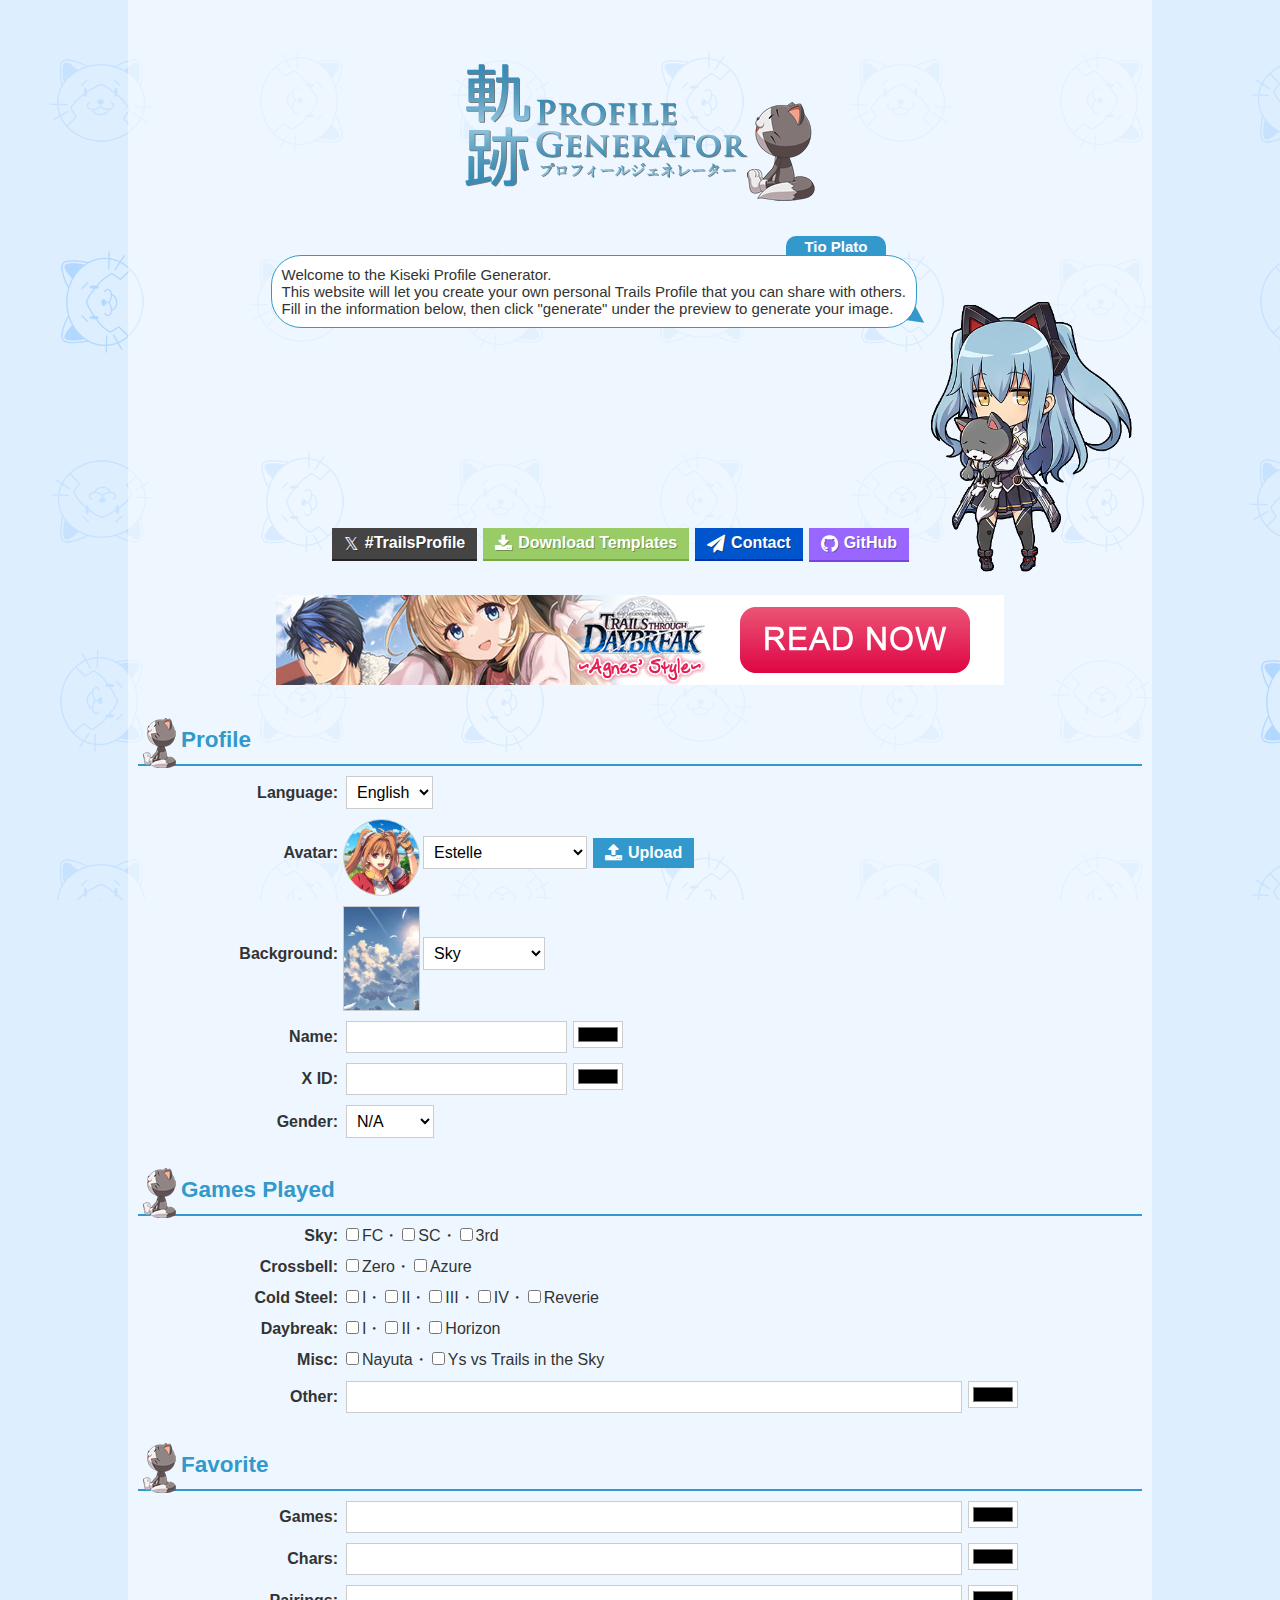
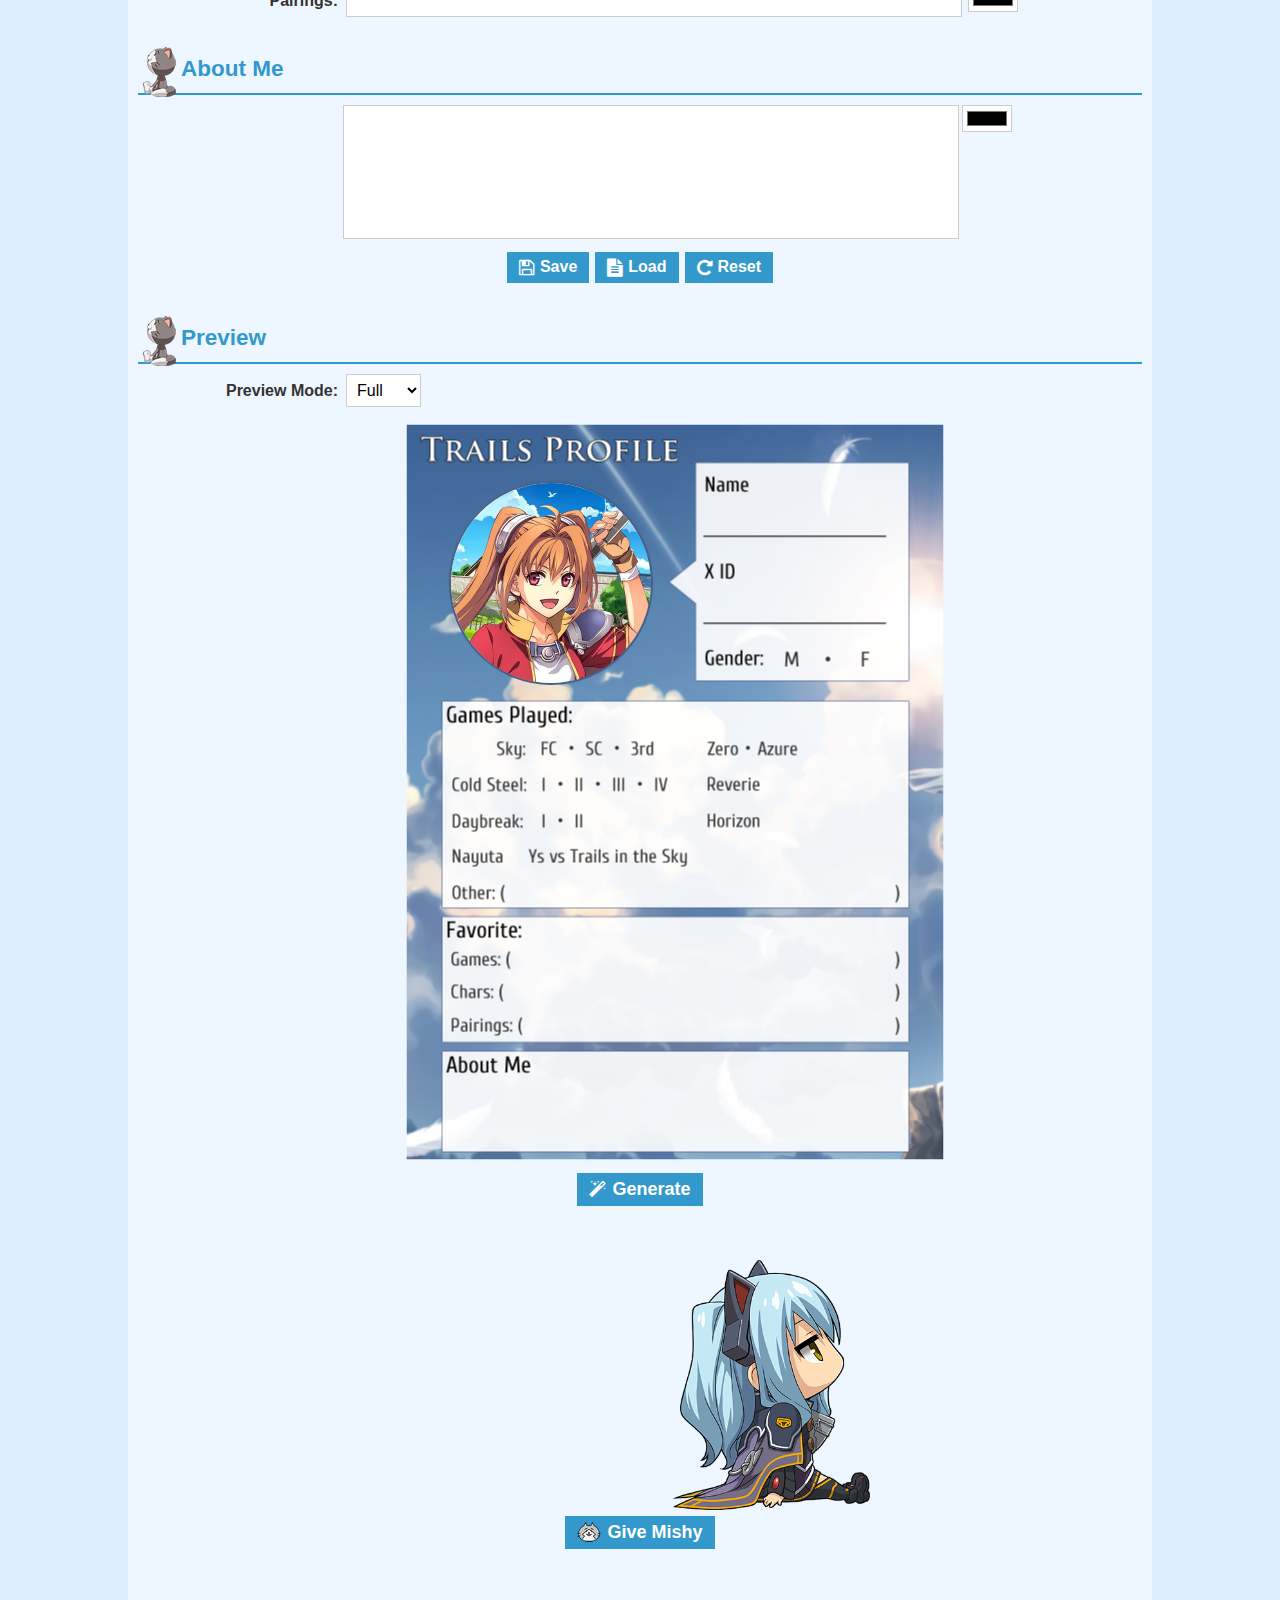
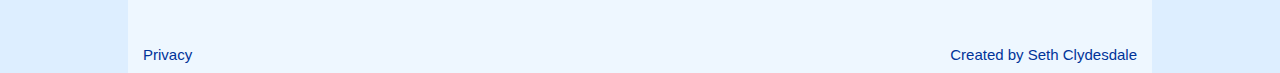
==== commit 68993391: "add link to agnes style" ====
--- a/index.html
+++ b/index.html
@@ -57,11 +57,17 @@
         </div>
         
         <div id="button-options">
-          <span class="en"><a class="link-profiles button" href="https://twitter.com/search?q=%23TrailsProfile&src=typed_query&f=live" target="_blank"><i class="fa">&#x1D54F;</i>#TrailsProfile</a></span>
-          <span class="ja"><a class="link-profiles button" href="https://twitter.com/search?q=%23%E8%BB%8C%E8%B7%A1%E3%83%97%E3%83%AD%E3%83%95%E3%82%A3%E3%83%BC%E3%83%AB&src=typed_query&f=live" target="_blank"><i class="fa">&#x1D54F;</i>#軌跡プロフィール</a></span>
+          <span class="en"><a class="link-profiles button" href="https://x.com/search?q=%23TrailsProfile&src=typed_query&f=live" target="_blank"><i class="fa">&#x1D54F;</i>#TrailsProfile</a></span>
+          <span class="ja"><a class="link-profiles button" href="https://x.com/search?q=%23%E8%BB%8C%E8%B7%A1%E3%83%97%E3%83%AD%E3%83%95%E3%82%A3%E3%83%BC%E3%83%AB&src=typed_query&f=live" target="_blank"><i class="fa">&#x1D54F;</i>#軌跡プロフィール</a></span>
           <a id="link-download" class="button" href="aeon-system/template/Kiseki%20Profile%20Templates.zip"><i class="fa">&#xf019;</i><span class="en">Download Templates</span><span class="ja">テンプレートをダウンロードする</span></a>
           <a id="link-contact" class="button" href="contact/"><i class="fa">&#xf1d8;</i><span class="en">Contact</span><span class="ja">連絡する</span></a>
           <a id="link-github" class="button" href="https://github.com/SethClydesdale/kiseki-profile-generator"><i class="fa">&#xf09b;</i>GitHub</a><br>
+        </div>
+        
+        <div id="agnes-style" class="center" style="margin:30px 0;">
+          <a href="https://sethclydesdale.github.io/projects/agnes-style/" target="_blank">
+            <img src="aeon-system/images/agnes-style.jpg" alt="Trails through Daybreak: ~Agnès' Style~" style="max-width:100%;">
+          </a>
         </div>
         
         <div id="info-zone">
@@ -97,7 +103,7 @@
                 <option value="mueller">Mueller</option>
                 <option value="not-mueller">Not-Mueller</option>
                 <option value="olivier">Olivier</option>
-                <option value="Renne">Renne</option>
+                <option value="renne">Renne</option>
                 <option value="richard">Richard</option>
                 <option value="ries">Ries</option>
                 <option value="scherazard">Scherazard</option>
